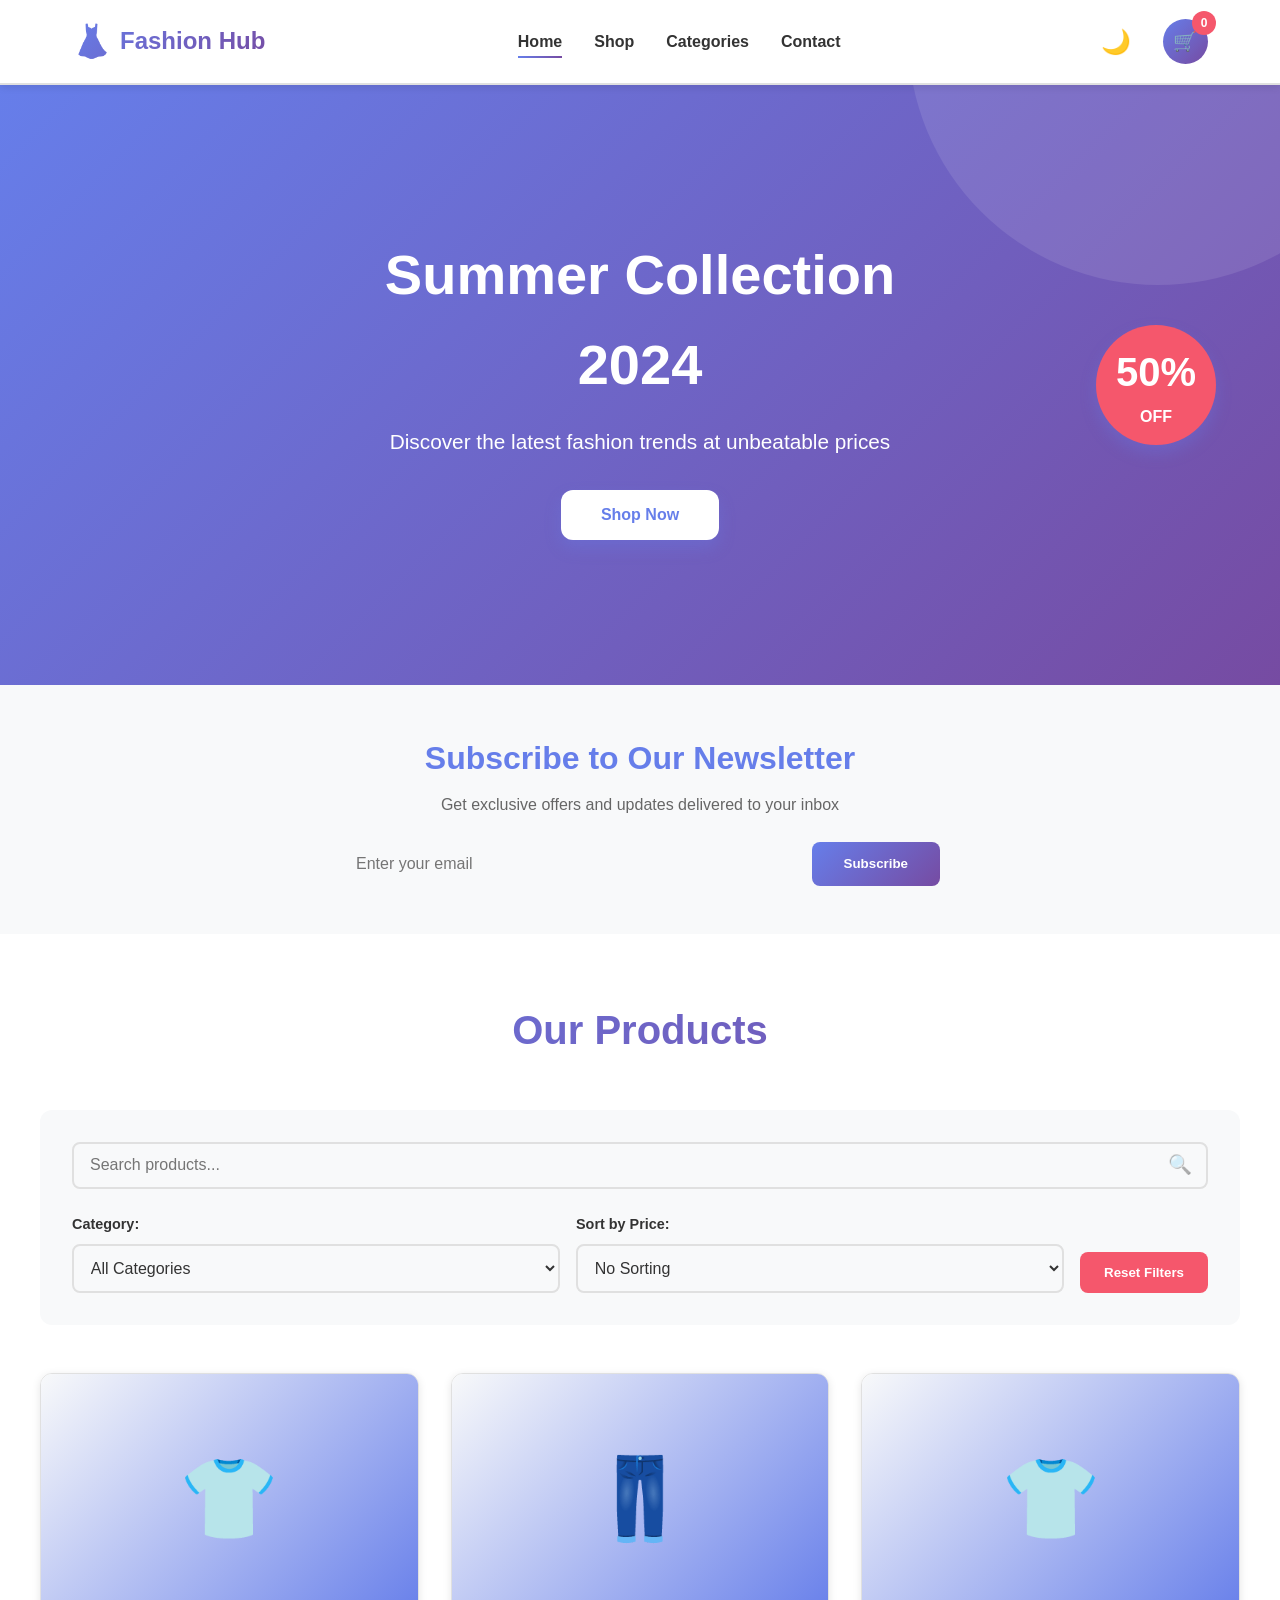
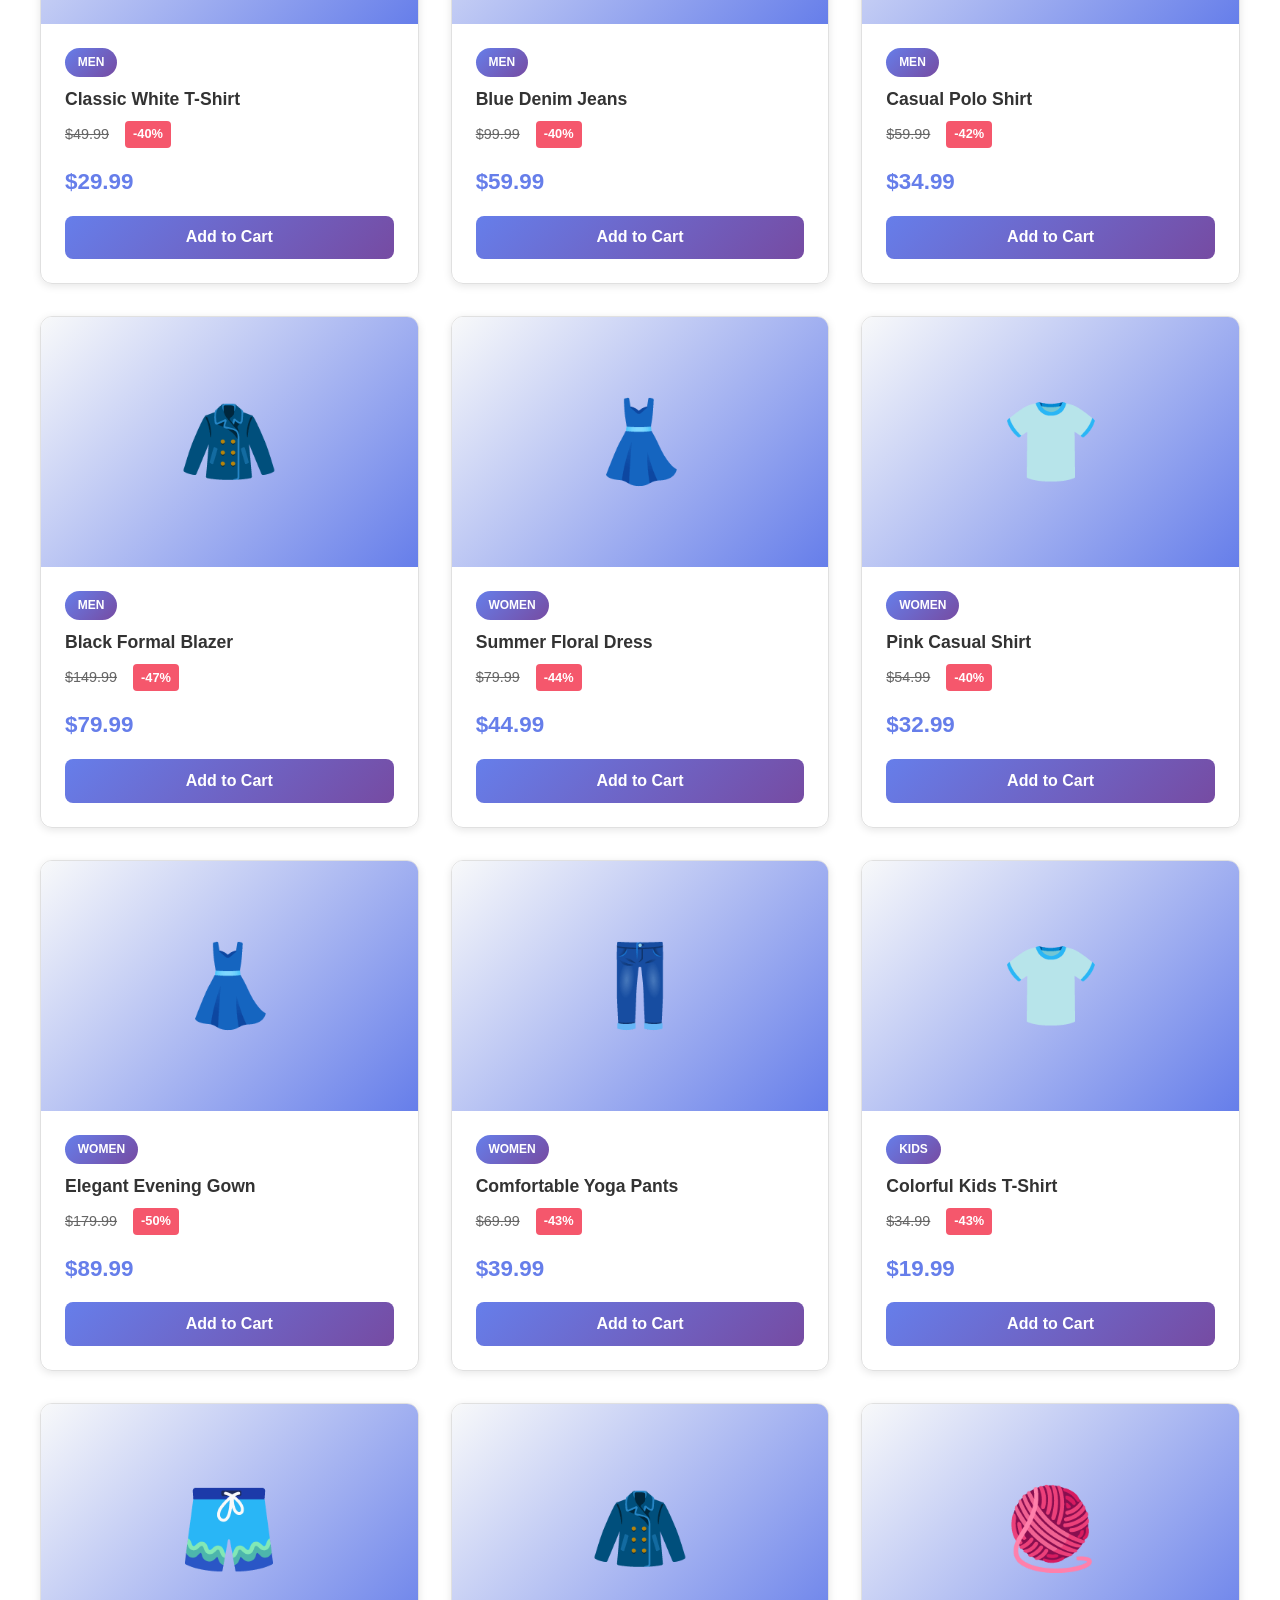
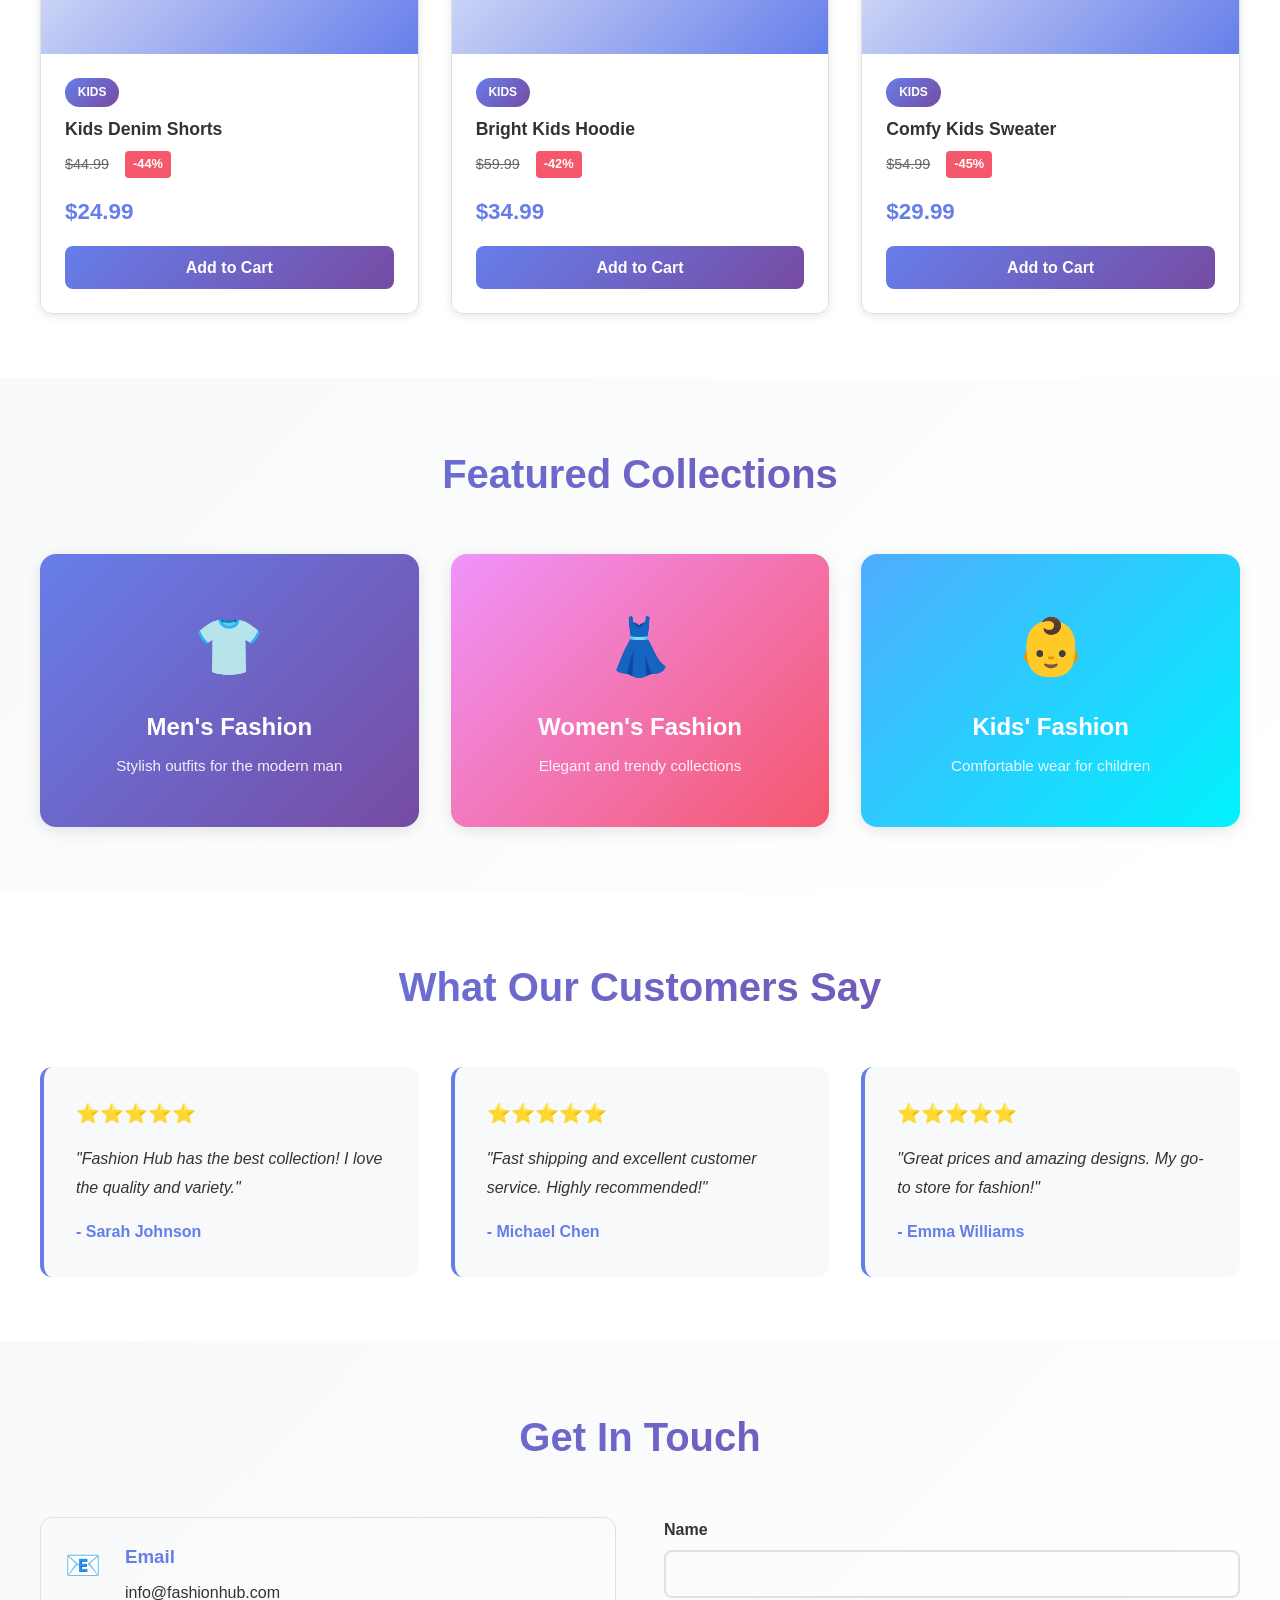
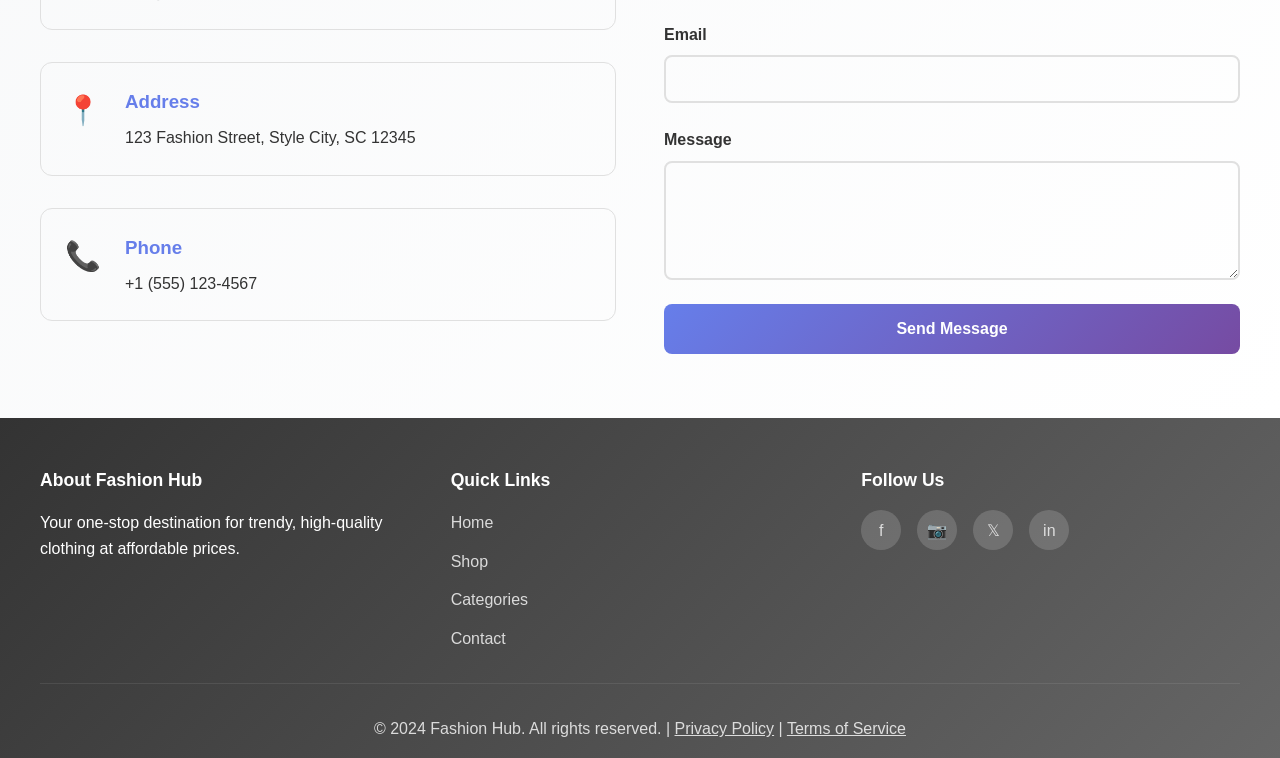
==== index.html @ d443f74f "Rename all-in-one.html to index.html" ====
<!DOCTYPE html>
<html lang="en">
<head>
    <meta charset="UTF-8">
    <meta name="viewport" content="width=device-width, initial-scale=1.0">
    <title>Fashion Hub - Online Clothing Store</title>
    <link rel="stylesheet" href="style.css">
</head>
<body>
    <!-- Loading Animation -->
    <div id="loadingAnimation" class="loading-animation">
        <div class="spinner"></div>
        <p>Loading...</p>
    </div>

    <!-- Navigation Bar -->
    <nav class="navbar">
        <div class="navbar-container">
            <div class="navbar-logo">
                <span class="logo-icon">👗</span>
                <span class="logo-text">Fashion Hub</span>
            </div>
            
            <div class="hamburger-menu" id="hamburgerMenu">
                <span></span>
                <span></span>
                <span></span>
            </div>

            <ul class="nav-menu" id="navMenu">
                <li><a href="#home" class="nav-link active">Home</a></li>
                <li><a href="#shop" class="nav-link">Shop</a></li>
                <li><a href="#categories" class="nav-link">Categories</a></li>
                <li><a href="#contact" class="nav-link">Contact</a></li>
            </ul>

            <div class="navbar-right">
                <button class="theme-toggle" id="themeToggle" title="Toggle Dark/Light Mode">
                    <span class="theme-icon">🌙</span>
                </button>
                <div class="cart-icon-container">
                    <button class="cart-btn" id="cartBtn">
                        <span class="cart-icon">🛒</span>
                        <span class="cart-count" id="cartCount">0</span>
                    </button>
                </div>
            </div>
        </div>
    </nav>

    <!-- Hero Section -->
    <section class="hero" id="home">
        <div class="hero-content">
            <h1 class="hero-title">Summer Collection 2024</h1>
            <p class="hero-subtitle">Discover the latest fashion trends at unbeatable prices</p>
            <button class="hero-btn" onclick="document.getElementById('shop').scrollIntoView({ behavior: 'smooth' })">
                Shop Now
            </button>
        </div>
        <div class="hero-discount">
            <div class="discount-badge">
                <span class="discount-percent">50%</span>
                <span class="discount-text">OFF</span>
            </div>
        </div>
    </section>

    <!-- Newsletter Section -->
    <section class="newsletter-section">
        <div class="newsletter-container">
            <h2>Subscribe to Our Newsletter</h2>
            <p>Get exclusive offers and updates delivered to your inbox</p>
            <div class="newsletter-form">
                <input type="email" id="newsletterEmail" placeholder="Enter your email" required>
                <button class="newsletter-btn" onclick="subscribeNewsletter()">Subscribe</button>
            </div>
        </div>
    </section>

    <!-- Shop Section -->
    <section class="shop" id="shop">
        <div class="shop-container">
            <h2 class="section-title">Our Products</h2>

            <!-- Search and Filter Section -->
            <div class="search-filter-container">
                <div class="search-box">
                    <input type="text" id="searchInput" placeholder="Search products..." class="search-input">
                    <span class="search-icon">🔍</span>
                </div>

                <div class="filter-controls">
                    <div class="filter-group">
                        <label for="categoryFilter">Category:</label>
                        <select id="categoryFilter" class="filter-select">
                            <option value="">All Categories</option>
                            <option value="Men">Men</option>
                            <option value="Women">Women</option>
                            <option value="Kids">Kids</option>
                        </select>
                    </div>

                    <div class="filter-group">
                        <label for="sortFilter">Sort by Price:</label>
                        <select id="sortFilter" class="filter-select">
                            <option value="">No Sorting</option>
                            <option value="low-to-high">Low to High</option>
                            <option value="high-to-low">High to Low</option>
                        </select>
                    </div>

                    <button class="reset-filters-btn" onclick="resetFilters()">Reset Filters</button>
                </div>
            </div>

            <!-- Products Grid -->
            <div class="products-grid" id="productsGrid">
                <!-- Products will be dynamically inserted here -->
            </div>

            <!-- No Products Found Message -->
            <div id="noProductsMessage" class="no-products-message" style="display: none;">
                <p>No products found. Try adjusting your filters.</p>
            </div>
        </div>
    </section>

    <!-- Featured Products Section -->
    <section class="featured-section" id="categories">
        <div class="featured-container">
            <h2 class="section-title">Featured Collections</h2>
            <div class="category-cards">
                <div class="category-card" style="background: linear-gradient(135deg, #667eea 0%, #764ba2 100%);">
                    <span class="category-icon">👕</span>
                    <h3>Men's Fashion</h3>
                    <p>Stylish outfits for the modern man</p>
                </div>
                <div class="category-card" style="background: linear-gradient(135deg, #f093fb 0%, #f5576c 100%);">
                    <span class="category-icon">👗</span>
                    <h3>Women's Fashion</h3>
                    <p>Elegant and trendy collections</p>
                </div>
                <div class="category-card" style="background: linear-gradient(135deg, #4facfe 0%, #00f2fe 100%);">
                    <span class="category-icon">👶</span>
                    <h3>Kids' Fashion</h3>
                    <p>Comfortable wear for children</p>
                </div>
            </div>
        </div>
    </section>

    <!-- Testimonials Section -->
    <section class="testimonials-section">
        <div class="testimonials-container">
            <h2 class="section-title">What Our Customers Say</h2>
            <div class="testimonials-grid">
                <div class="testimonial-card">
                    <div class="stars">⭐⭐⭐⭐⭐</div>
                    <p class="testimonial-text">"Fashion Hub has the best collection! I love the quality and variety."</p>
                    <p class="testimonial-author">- Sarah Johnson</p>
                </div>
                <div class="testimonial-card">
                    <div class="stars">⭐⭐⭐⭐⭐</div>
                    <p class="testimonial-text">"Fast shipping and excellent customer service. Highly recommended!"</p>
                    <p class="testimonial-author">- Michael Chen</p>
                </div>
                <div class="testimonial-card">
                    <div class="stars">⭐⭐⭐⭐⭐</div>
                    <p class="testimonial-text">"Great prices and amazing designs. My go-to store for fashion!"</p>
                    <p class="testimonial-author">- Emma Williams</p>
                </div>
            </div>
        </div>
    </section>

    <!-- Contact Section -->
    <section class="contact-section" id="contact">
        <div class="contact-container">
            <h2 class="section-title">Get In Touch</h2>
            <div class="contact-content">
                <div class="contact-info">
                    <div class="info-item">
                        <span class="info-icon">📧</span>
                        <div>
                            <h3>Email</h3>
                            <p>info@fashionhub.com</p>
                        </div>
                    </div>
                    <div class="info-item">
                        <span class="info-icon">📍</span>
                        <div>
                            <h3>Address</h3>
                            <p>123 Fashion Street, Style City, SC 12345</p>
                        </div>
                    </div>
                    <div class="info-item">
                        <span class="info-icon">📞</span>
                        <div>
                            <h3>Phone</h3>
                            <p>+1 (555) 123-4567</p>
                        </div>
                    </div>
                </div>

                <form class="contact-form" id="contactForm" onsubmit="submitContactForm(event)">
                    <div class="form-group">
                        <label for="name">Name</label>
                        <input type="text" id="name" name="name" required>
                        <span class="error-message" id="nameError"></span>
                    </div>

                    <div class="form-group">
                        <label for="email">Email</label>
                        <input type="email" id="email" name="email" required>
                        <span class="error-message" id="emailError"></span>
                    </div>

                    <div class="form-group">
                        <label for="message">Message</label>
                        <textarea id="message" name="message" rows="5" required></textarea>
                        <span class="error-message" id="messageError"></span>
                    </div>

                    <button type="submit" class="submit-btn">Send Message</button>
                </form>
            </div>
        </div>
    </section>

    <!-- Footer -->
    <footer class="footer">
        <div class="footer-container">
            <div class="footer-content">
                <div class="footer-section">
                    <h4>About Fashion Hub</h4>
                    <p>Your one-stop destination for trendy, high-quality clothing at affordable prices.</p>
                </div>
                <div class="footer-section">
                    <h4>Quick Links</h4>
                    <ul>
                        <li><a href="#home">Home</a></li>
                        <li><a href="#shop">Shop</a></li>
                        <li><a href="#categories">Categories</a></li>
                        <li><a href="#contact">Contact</a></li>
                    </ul>
                </div>
                <div class="footer-section">
                    <h4>Follow Us</h4>
                    <div class="social-links">
                        <a href="#" class="social-icon" title="Facebook">f</a>
                        <a href="#" class="social-icon" title="Instagram">📷</a>
                        <a href="#" class="social-icon" title="Twitter">𝕏</a>
                        <a href="#" class="social-icon" title="LinkedIn">in</a>
                    </div>
                </div>
            </div>
            <div class="footer-bottom">
                <p>&copy; 2024 Fashion Hub. All rights reserved. | <a href="#">Privacy Policy</a> | <a href="#">Terms of Service</a></p>
            </div>
        </div>
    </footer>

    <!-- Cart Modal -->
    <div class="cart-modal" id="cartModal">
        <div class="cart-modal-content">
            <div class="cart-modal-header">
                <h2>Shopping Cart</h2>
                <button class="close-cart" onclick="closeCart()">&times;</button>
            </div>
            <div class="cart-body">
                <section class="cart-items-section">
                    <div class="cart-items-header">
                        <h3>Your Order</h3>
                        <span id="cartItemCount">0 items</span>
                    </div>
                    <div class="cart-items-container" id="cartItemsContainer">
                        <!-- Cart items will be displayed here -->
                    </div>
                    <div class="cart-empty" id="cartEmpty">
                        <p>Your cart is empty</p>
                        <button class="continue-shopping-btn" onclick="closeCart()">Continue Shopping</button>
                    </div>
                </section>
                <aside class="order-summary">
                    <h3>Order Summary</h3>
                    <div class="summary-line">
                        <span>Items</span>
                        <span id="summaryItems">0</span>
                    </div>
                    <div class="summary-line">
                        <span>Shipping</span>
                        <span>FREE</span>
                    </div>
                    <div class="summary-line total-line">
                        <span>Total</span>
                        <span id="cartTotal">$0.00</span>
                    </div>
                    <div class="payment-section">
                        <h3>Payment Method</h3>
                        <div class="payment-options">
                            <label class="payment-option">
                                <input type="radio" name="paymentType" value="Cash on Delivery" checked>
                                Cash on Delivery
                            </label>
                            <label class="payment-option">
                                <input type="radio" name="paymentType" value="PayPal">
                                PayPal
                            </label>
                            <label class="payment-option">
                                <input type="radio" name="paymentType" value="eSewa">
                                eSewa
                            </label>
                            <label class="payment-option">
                                <input type="radio" name="paymentType" value="Bank Transfer">
                                Bank Transfer
                            </label>
                        </div>
                    </div>
                    <button class="checkout-btn" onclick="checkout()">Proceed to Checkout</button>
                </aside>
            </div>
        </div>
    </div>

    <script>
        /* ============================================
           FASHION HUB - COMPLETE JAVASCRIPT
           E-commerce Functionality & Interactions
           ============================================ */

        // ==================== 
        // Product Data
        // ==================== 

        const products = [
            {
                id: 1,
                name: "Classic White T-Shirt",
                price: 29.99,
                originalPrice: 49.99,
                category: "Men",
                emoji: "👕",
                discount: 40
            },
            {
                id: 2,
                name: "Blue Denim Jeans",
                price: 59.99,
                originalPrice: 99.99,
                category: "Men",
                emoji: "👖",
                discount: 40
            },
            {
                id: 3,
                name: "Casual Polo Shirt",
                price: 34.99,
                originalPrice: 59.99,
                category: "Men",
                emoji: "👕",
                discount: 42
            },
            {
                id: 4,
                name: "Black Formal Blazer",
                price: 79.99,
                originalPrice: 149.99,
                category: "Men",
                emoji: "🧥",
                discount: 47
            },
            {
                id: 5,
                name: "Summer Floral Dress",
                price: 44.99,
                originalPrice: 79.99,
                category: "Women",
                emoji: "👗",
                discount: 44
            },
            {
                id: 6,
                name: "Pink Casual Shirt",
                price: 32.99,
                originalPrice: 54.99,
                category: "Women",
                emoji: "👕",
                discount: 40
            },
            {
                id: 7,
                name: "Elegant Evening Gown",
                price: 89.99,
                originalPrice: 179.99,
                category: "Women",
                emoji: "👗",
                discount: 50
            },
            {
                id: 8,
                name: "Comfortable Yoga Pants",
                price: 39.99,
                originalPrice: 69.99,
                category: "Women",
                emoji: "👖",
                discount: 43
            },
            {
                id: 9,
                name: "Colorful Kids T-Shirt",
                price: 19.99,
                originalPrice: 34.99,
                category: "Kids",
                emoji: "👕",
                discount: 43
            },
            {
                id: 10,
                name: "Kids Denim Shorts",
                price: 24.99,
                originalPrice: 44.99,
                category: "Kids",
                emoji: "🩳",
                discount: 44
            },
            {
                id: 11,
                name: "Bright Kids Hoodie",
                price: 34.99,
                originalPrice: 59.99,
                category: "Kids",
                emoji: "🧥",
                discount: 42
            },
            {
                id: 12,
                name: "Comfy Kids Sweater",
                price: 29.99,
                originalPrice: 54.99,
                category: "Kids",
                emoji: "🧶",
                discount: 45
            }
        ];

        // ==================== 
        // Global Variables
        // ==================== 

        let cart = [];
        let filteredProducts = [...products];
        let isDarkMode = localStorage.getItem('darkMode') === 'true';

        // ==================== 
        // Initialize Application
        // ==================== 

        document.addEventListener('DOMContentLoaded', function() {
            initializeApp();
            hideLoadingAnimation();
        });

        function initializeApp() {
            // Load cart from localStorage
            loadCart();
            
            // Initialize dark mode
            applyDarkMode();
            
            // Display products
            displayProducts(products);
            
            // Setup event listeners
            setupEventListeners();
            
            // Update cart count
            updateCartCount();
        }

        // ==================== 
        // Dark/Light Mode Toggle
        // ==================== 

        function applyDarkMode() {
            const themeToggle = document.getElementById('themeToggle');
            
            if (isDarkMode) {
                document.body.classList.add('dark-mode');
                themeToggle.innerHTML = '<span class="theme-icon">☀️</span>';
            } else {
                document.body.classList.remove('dark-mode');
                themeToggle.innerHTML = '<span class="theme-icon">🌙</span>';
            }
        }

        document.getElementById('themeToggle').addEventListener('click', function() {
            isDarkMode = !isDarkMode;
            localStorage.setItem('darkMode', isDarkMode);
            applyDarkMode();
        });

        // ==================== 
        // Loading Animation
        // ==================== 

        function hideLoadingAnimation() {
            const loadingAnimation = document.getElementById('loadingAnimation');
            setTimeout(() => {
                loadingAnimation.style.display = 'none';
            }, 1500);
        }

        // ==================== 
        // Setup Event Listeners
        // ==================== 

        function setupEventListeners() {
            // Search
            document.getElementById('searchInput').addEventListener('input', handleSearch);
            
            // Category Filter
            document.getElementById('categoryFilter').addEventListener('change', handleFilter);
            
            // Sort Filter
            document.getElementById('sortFilter').addEventListener('change', handleSort);
            
            // Cart Button
            document.getElementById('cartBtn').addEventListener('click', openCart);
            
            // Hamburger Menu
            const hamburgerMenu = document.getElementById('hamburgerMenu');
            const navMenu = document.getElementById('navMenu');
            
            hamburgerMenu.addEventListener('click', () => {
                navMenu.classList.toggle('active');
                hamburgerMenu.style.transform = navMenu.classList.contains('active') 
                    ? 'rotate(90deg)' 
                    : 'rotate(0)';
            });
            
            // Close menu when link is clicked
            document.querySelectorAll('.nav-link').forEach(link => {
                link.addEventListener('click', () => {
                    navMenu.classList.remove('active');
                    hamburgerMenu.style.transform = 'rotate(0)';
                    updateActiveLink(link);
                });
            });
            
            // Close cart when clicking outside
            document.getElementById('cartModal').addEventListener('click', function(e) {
                if (e.target === this) {
                    closeCart();
                }
            });
        }

        // ==================== 
        // Navigation Active Link
        // ==================== 

        function updateActiveLink(clickedLink) {
            document.querySelectorAll('.nav-link').forEach(link => {
                link.classList.remove('active');
            });
            clickedLink.classList.add('active');
        }

        // ==================== 
        // Display Products
        // ==================== 

        function displayProducts(productsToDisplay) {
            const productsGrid = document.getElementById('productsGrid');
            const noProductsMessage = document.getElementById('noProductsMessage');
            
            if (productsToDisplay.length === 0) {
                productsGrid.innerHTML = '';
                noProductsMessage.style.display = 'block';
                return;
            }
            
            noProductsMessage.style.display = 'none';
            
            productsGrid.innerHTML = productsToDisplay.map(product => `
                <div class="product-card" data-product-id="${product.id}">
                    <div class="product-image">${product.emoji}</div>
                    <div class="product-info">
                        <span class="product-category">${product.category}</span>
                        <h3 class="product-name">${product.name}</h3>
                        <div style="display: flex; align-items: center; gap: 0.5rem; margin-bottom: 1rem;">
                            <span class="product-original-price">$${product.originalPrice.toFixed(2)}</span>
                            <span class="product-discount">-${product.discount}%</span>
                        </div>
                        <p class="product-price">$${product.price.toFixed(2)}</p>
                        <button class="add-to-cart-btn" onclick="addToCart(${product.id})">
                            Add to Cart
                        </button>
                    </div>
                </div>
            `).join('');
        }

        // ==================== 
        // Search Functionality
        // ==================== 

        function handleSearch() {
            const searchTerm = document.getElementById('searchInput').value.toLowerCase();
            const categoryFilter = document.getElementById('categoryFilter').value;
            
            filteredProducts = products.filter(product => {
                const matchesSearch = product.name.toLowerCase().includes(searchTerm);
                const matchesCategory = categoryFilter === '' || product.category === categoryFilter;
                return matchesSearch && matchesCategory;
            });
            
            applySort();
            displayProducts(filteredProducts);
        }

        // ==================== 
        // Filter by Category
        // ==================== 

        function handleFilter() {
            handleSearch();
        }

        // ==================== 
        // Sort Products
        // ==================== 

        function handleSort() {
            applySort();
            displayProducts(filteredProducts);
        }

        function applySort() {
            const sortOption = document.getElementById('sortFilter').value;
            
            if (sortOption === 'low-to-high') {
                filteredProducts.sort((a, b) => a.price - b.price);
            } else if (sortOption === 'high-to-low') {
                filteredProducts.sort((a, b) => b.price - a.price);
            }
        }

        // ==================== 
        // Reset Filters
        // ==================== 

        function resetFilters() {
            document.getElementById('searchInput').value = '';
            document.getElementById('categoryFilter').value = '';
            document.getElementById('sortFilter').value = '';
            
            filteredProducts = [...products];
            displayProducts(products);
        }

        // ==================== 
        // Shopping Cart Functions
        // ==================== 

        function addToCart(productId) {
            const product = products.find(p => p.id === productId);
            const existingItem = cart.find(item => item.id === productId);
            
            if (existingItem) {
                existingItem.quantity += 1;
            } else {
                cart.push({
                    ...product,
                    quantity: 1
                });
            }
            
            saveCart();
            updateCartCount();
            showSuccessMessage('Added to cart!');
        }

        function removeFromCart(productId) {
            cart = cart.filter(item => item.id !== productId);
            saveCart();
            updateCartCount();
            displayCart();
        }

        function updateQuantity(productId, quantity) {
            const item = cart.find(item => item.id === productId);
            if (item) {
                item.quantity = parseInt(quantity);
                if (item.quantity <= 0) {
                    removeFromCart(productId);
                } else {
                    saveCart();
                    updateCartCount();
                    displayCart();
                }
            }
        }

        function updateCartCount() {
            const totalItems = cart.reduce((sum, item) => sum + item.quantity, 0);
            document.getElementById('cartCount').textContent = totalItems;
        }

        function saveCart() {
            localStorage.setItem('cart', JSON.stringify(cart));
        }

        function loadCart() {
            const savedCart = localStorage.getItem('cart');
            if (savedCart) {
                cart = JSON.parse(savedCart);
            }
        }

        // ==================== 
        // Cart Modal Functions
        // ==================== 

        function openCart() {
            document.getElementById('cartModal').classList.add('active');
            displayCart();
        }

        function closeCart() {
            document.getElementById('cartModal').classList.remove('active');
        }

        function displayCart() {
            const cartItemsContainer = document.getElementById('cartItemsContainer');
            const cartEmpty = document.getElementById('cartEmpty');
            const cartItemCount = document.getElementById('cartItemCount');
            const summaryItems = document.getElementById('summaryItems');
            
            const itemCount = cart.reduce((sum, item) => sum + item.quantity, 0);
            cartItemCount.textContent = `${itemCount} item${itemCount === 1 ? '' : 's'}`;
            summaryItems.textContent = itemCount;
            
            if (cart.length === 0) {
                cartItemsContainer.innerHTML = '';
                cartEmpty.style.display = 'flex';
                return;
            }
            
            cartEmpty.style.display = 'none';
            
            cartItemsContainer.innerHTML = cart.map(item => `
                <div class="cart-item">
                    <div class="cart-item-image">${item.emoji}</div>
                    <div class="cart-item-details">
                        <div class="cart-item-name">${item.name}</div>
                        <div class="cart-item-price">$${item.price.toFixed(2)}</div>
                        <div class="cart-item-quantity">
                            <button class="quantity-btn" onclick="updateQuantity(${item.id}, ${item.quantity - 1})">-</button>
                            <span>${item.quantity}</span>
                            <button class="quantity-btn" onclick="updateQuantity(${item.id}, ${item.quantity + 1})">+</button>
                        </div>
                        <button class="cart-item-remove" onclick="removeFromCart(${item.id})">Remove</button>
                    </div>
                </div>
            `).join('');
            
            updateCartTotal();
        }

        function updateCartTotal() {
            const total = cart.reduce((sum, item) => sum + (item.price * item.quantity), 0);
            document.getElementById('cartTotal').textContent = '$' + total.toFixed(2);
        }

        function checkout() {
            if (cart.length === 0) {
                alert('Your cart is empty!');
                return;
            }
            
            const paymentType = document.querySelector('input[name="paymentType"]:checked')?.value || 'Cash on Delivery';
            const total = cart.reduce((sum, item) => sum + (item.price * item.quantity), 0);
            alert(`Thank you for your purchase!\nTotal: $${total.toFixed(2)}\nPayment method: ${paymentType}\n\nThis is a demo store. No actual payment will be processed.`);
            
            // Clear cart after checkout
            cart = [];
            saveCart();
            updateCartCount();
            closeCart();
            displayCart();
        }

        // ==================== 
        // Contact Form Validation
        // ==================== 

        function submitContactForm(event) {
            event.preventDefault();
            
            const name = document.getElementById('name');
            const email = document.getElementById('email');
            const message = document.getElementById('message');
            
            let isValid = true;
            
            // Clear previous errors
            clearFormErrors();
            
            // Name validation
            if (name.value.trim() === '') {
                showFormError('name', 'Name is required');
                isValid = false;
            } else if (name.value.trim().length < 3) {
                showFormError('name', 'Name must be at least 3 characters');
                isValid = false;
            }
            
            // Email validation
            const emailRegex = /^[^\s@]+@[^\s@]+\.[^\s@]+$/;
            if (email.value.trim() === '') {
                showFormError('email', 'Email is required');
                isValid = false;
            } else if (!emailRegex.test(email.value)) {
                showFormError('email', 'Please enter a valid email');
                isValid = false;
            }
            
            // Message validation
            if (message.value.trim() === '') {
                showFormError('message', 'Message is required');
                isValid = false;
            } else if (message.value.trim().length < 10) {
                showFormError('message', 'Message must be at least 10 characters');
                isValid = false;
            }
            
            // If valid, show success message
            if (isValid) {
                showSuccessMessage('Message sent successfully!');
                document.getElementById('contactForm').reset();
            }
        }

        function showFormError(fieldId, errorMessage) {
            const formGroup = document.getElementById(fieldId).parentElement;
            formGroup.classList.add('error');
            document.getElementById(fieldId + 'Error').textContent = errorMessage;
        }

        function clearFormErrors() {
            document.querySelectorAll('.form-group').forEach(group => {
                group.classList.remove('error');
                const errorSpan = group.querySelector('.error-message');
                if (errorSpan) errorSpan.textContent = '';
            });
        }

        // Remove error on input
        document.querySelectorAll('.form-group input, .form-group textarea').forEach(field => {
            field.addEventListener('input', function() {
                this.parentElement.classList.remove('error');
                this.parentElement.querySelector('.error-message').textContent = '';
            });
        });

        // ==================== 
        // Newsletter Subscription
        // ==================== 

        function subscribeNewsletter() {
            const email = document.getElementById('newsletterEmail').value;
            
            if (email === '') {
                alert('Please enter your email');
                return;
            }
            
            const emailRegex = /^[^\s@]+@[^\s@]+\.[^\s@]+$/;
            if (!emailRegex.test(email)) {
                alert('Please enter a valid email');
                return;
            }
            
            document.getElementById('newsletterEmail').value = '';
            showSuccessMessage('Thank you for subscribing!');
        }

        // ==================== 
        // Success Message
        // ==================== 

        function showSuccessMessage(message) {
            const successMessage = document.createElement('div');
            successMessage.className = 'success-message';
            successMessage.textContent = message;
            document.body.appendChild(successMessage);
            
            setTimeout(() => {
                successMessage.remove();
            }, 3000);
        }

        // ==================== 
        // Smooth Scrolling for Navigation
        // ==================== 

        document.querySelectorAll('a[href^="#"]').forEach(anchor => {
            anchor.addEventListener('click', function(e) {
                const href = this.getAttribute('href');
                if (href !== '#' && document.querySelector(href)) {
                    e.preventDefault();
                }
            });
        });

        // ==================== 
        // Intersection Observer for Fade-in Animations
        // ==================== 

        const observerOptions = {
            threshold: 0.1,
            rootMargin: '0px 0px -50px 0px'
        };

        const observer = new IntersectionObserver(function(entries) {
            entries.forEach(entry => {
                if (entry.isIntersecting) {
                    entry.target.style.opacity = '1';
                    entry.target.style.transform = 'translateY(0)';
                }
            });
        }, observerOptions);

        // Observe all product cards
        document.addEventListener('DOMContentLoaded', function() {
            setTimeout(() => {
                document.querySelectorAll('.product-card').forEach(card => {
                    observer.observe(card);
                });
            }, 100);
        });

        // ==================== 
        // Keyboard Navigation
        // ==================== 

        document.addEventListener('keydown', function(e) {
            // Close cart with Escape key
            if (e.key === 'Escape') {
                closeCart();
            }
        });

        // ==================== 
        // Mobile Optimization
        // ==================== 

        // Prevent body scroll when cart is open
        const cartModal = document.getElementById('cartModal');
        const observer2 = new MutationObserver(function() {
            if (cartModal.classList.contains('active')) {
                document.body.style.overflow = 'hidden';
            } else {
                document.body.style.overflow = 'auto';
            }
        });

        observer2.observe(cartModal, { attributes: true });

        // ==================== 
        // Console Welcome Message
        // ==================== 

        console.log('%c🛍️ Welcome to Fashion Hub!', 'font-size: 20px; color: #667eea; font-weight: bold;');
        console.log('%cEnjoy shopping at the best prices!', 'font-size: 14px; color: #764ba2;');
    </script>
</body>
</html>
---- style.css ----
/* ============================================
   FASHION HUB - COMPLETE STYLESHEET
   Modern, Responsive Online Clothing Store
   ============================================ */

/* ==================== 
   Root Variables & Base Styles
   ==================== */

:root {
    /* Color Scheme - Light Mode */
    --primary-color: #667eea;
    --secondary-color: #764ba2;
    --accent-color: #f5576c;
    --text-color: #333333;
    --light-text: #666666;
    --bg-color: #ffffff0a;
    --light-bg: #f8f9fa;
    --border-color: #e0e0e0;
    --shadow: 0 2px 8px rgba(0, 0, 0, 0.1);
    --shadow-hover: 0 8px 16px rgba(102, 126, 234, 0.3);
    
    /* Spacing */
    --spacing-xs: 0.5rem;
    --spacing-sm: 1rem;
    --spacing-md: 1.5rem;
    --spacing-lg: 2rem;
    --spacing-xl: 3rem;
    
    /* Border Radius */
    --radius-sm: 4px;
    --radius-md: 8px;
    --radius-lg: 12px;
    --radius-xl: 16px;
    
    /* Transitions */
    --transition: all 0.3s ease;
}

/* Dark Mode Variables */
body.dark-mode {
    --text-color: #f0f0f0;
    --light-text: #b0b0b0;
    --bg-color: #1a1a1a;
    --light-bg: #2d2d2d;
    --border-color: #404040;
    --shadow: 0 2px 8px rgba(0, 0, 0, 0.3);
    --shadow-hover: 0 8px 16px rgba(102, 126, 234, 0.5);
}

* {
    margin: 0;
    padding: 0;
    box-sizing: border-box;
}

html {
    scroll-behavior: smooth;
}

body {
    font-family: 'Segoe UI', Tahoma, Geneva, Verdana, sans-serif;
    background-color: var(--bg-color);
    color: var(--text-color);
    line-height: 1.6;
    transition: background-color 0.3s ease, color 0.3s ease;
}

a {
    text-decoration: none;
    color: inherit;
    transition: var(--transition);
}

button {
    cursor: pointer;
    border: none;
    font-family: inherit;
    transition: var(--transition);
}

/* ==================== 
   Loading Animation
   ==================== */

.loading-animation {
    position: fixed;
    top: 0;
    left: 0;
    width: 100%;
    height: 100%;
    background: var(--bg-color);
    display: flex;
    flex-direction: column;
    justify-content: center;
    align-items: center;
    z-index: 9999;
    animation: fadeOut 0.5s ease-out 1.5s forwards;
}

.spinner {
    width: 50px;
    height: 50px;
    border: 4px solid var(--light-bg);
    border-top-color: var(--primary-color);
    border-radius: 50%;
    animation: spin 1s linear infinite;
}

.loading-animation p {
    margin-top: 1rem;
    color: var(--light-text);
    font-weight: 600;
}

@keyframes spin {
    to { transform: rotate(360deg); }
}

@keyframes fadeOut {
    to {
        opacity: 0;
        visibility: hidden;
    }
}

/* ==================== 
   Navigation Bar
   ==================== */

.navbar {
    background: var(--bg-color);
    box-shadow: var(--shadow);
    position: sticky;
    top: 0;
    z-index: 100;
    border-bottom: 2px solid var(--border-color);
    transition: var(--transition);
}

.navbar-container {
    max-width: 1200px;
    margin: 0 auto;
    padding: 1rem 2rem;
    display: flex;
    justify-content: space-between;
    align-items: center;
}

.navbar-logo {
    display: flex;
    align-items: center;
    gap: 0.5rem;
    font-size: 1.5rem;
    font-weight: 700;
    background: linear-gradient(135deg, var(--primary-color), var(--secondary-color));
    -webkit-background-clip: text;
    -webkit-text-fill-color: transparent;
    background-clip: text;
}

.logo-icon {
    font-size: 2rem;
}

.nav-menu {
    display: flex;
    list-style: none;
    gap: 2rem;
}

.nav-link {
    font-weight: 600;
    color: var(--text-color);
    position: relative;
    padding-bottom: 0.5rem;
}

.nav-link::after {
    content: '';
    position: absolute;
    bottom: 0;
    left: 0;
    width: 0;
    height: 2px;
    background: linear-gradient(90deg, var(--primary-color), var(--secondary-color));
    transition: width 0.3s ease;
}

.nav-link:hover::after,
.nav-link.active::after {
    width: 100%;
}

.navbar-right {
    display: flex;
    align-items: center;
    gap: 1.5rem;
}

.theme-toggle {
    background: none;
    font-size: 1.5rem;
    cursor: pointer;
    padding: 0.5rem;
    border-radius: 50%;
    transition: var(--transition);
}

.theme-toggle:hover {
    background: var(--light-bg);
    transform: scale(1.1);
}

.cart-icon-container {
    position: relative;
}

.cart-btn {
    background: linear-gradient(135deg, var(--primary-color), var(--secondary-color));
    color: white;
    border-radius: 50%;
    width: 45px;
    height: 45px;
    display: flex;
    align-items: center;
    justify-content: center;
    font-size: 1.2rem;
    position: relative;
    transition: var(--transition);
}

.cart-btn:hover {
    transform: scale(1.1);
    box-shadow: var(--shadow-hover);
}

.cart-count {
    position: absolute;
    top: -8px;
    right: -8px;
    background: var(--accent-color);
    color: white;
    width: 24px;
    height: 24px;
    border-radius: 50%;
    display: flex;
    align-items: center;
    justify-content: center;
    font-size: 0.75rem;
    font-weight: 700;
}

.hamburger-menu {
    display: none;
    flex-direction: column;
    cursor: pointer;
    gap: 0.4rem;
}

.hamburger-menu span {
    width: 25px;
    height: 3px;
    background: var(--text-color);
    border-radius: 2px;
    transition: var(--transition);
}

/* ==================== 
   Hero Section
   ==================== */

.hero {
    background: linear-gradient(135deg, var(--primary-color), var(--secondary-color));
    color: white;
    padding: 8rem 2rem;
    text-align: center;
    position: relative;
    overflow: hidden;
    min-height: 600px;
    display: flex;
    align-items: center;
    justify-content: center;
}

.hero::before {
    content: '';
    position: absolute;
    top: -50%;
    right: -10%;
    width: 500px;
    height: 500px;
    background: rgba(255, 255, 255, 0.1);
    border-radius: 50%;
    animation: float 6s ease-in-out infinite;
}

.hero-content {
    position: relative;
    z-index: 2;
    max-width: 600px;
    margin: 0 auto;
}

.hero-title {
    font-size: 3.5rem;
    font-weight: 700;
    margin-bottom: 1rem;
    animation: slideDown 0.8s ease-out;
}

.hero-subtitle {
    font-size: 1.3rem;
    margin-bottom: 2rem;
    opacity: 0.95;
    animation: slideUp 0.8s ease-out 0.2s both;
}

.hero-btn {
    background: white;
    color: var(--primary-color);
    padding: 1rem 2.5rem;
    font-size: 1rem;
    font-weight: 700;
    border-radius: var(--radius-lg);
    box-shadow: var(--shadow-hover);
    transition: var(--transition);
    animation: slideUp 0.8s ease-out 0.4s both;
}

.hero-btn:hover {
    transform: translateY(-3px);
    box-shadow: 0 12px 20px rgba(0, 0, 0, 0.2);
}

.hero-discount {
    position: absolute;
    right: 5%;
    top: 50%;
    transform: translateY(-50%);
}

.discount-badge {
    background: var(--accent-color);
    width: 120px;
    height: 120px;
    border-radius: 50%;
    display: flex;
    flex-direction: column;
    justify-content: center;
    align-items: center;
    color: white;
    font-weight: 700;
    box-shadow: var(--shadow-hover);
    animation: pulse 2s ease-in-out infinite;
}

.discount-percent {
    font-size: 2.5rem;
}

.discount-text {
    font-size: 1rem;
}

@keyframes float {
    0%, 100% { transform: translateY(0px); }
    50% { transform: translateY(-20px); }
}

@keyframes slideDown {
    from {
        opacity: 0;
        transform: translateY(-30px);
    }
    to {
        opacity: 1;
        transform: translateY(0);
    }
}

@keyframes slideUp {
    from {
        opacity: 0;
        transform: translateY(30px);
    }
    to {
        opacity: 1;
        transform: translateY(0);
    }
}

@keyframes pulse {
    0%, 100% { transform: scale(1); }
    50% { transform: scale(1.05); }
}

/* ==================== 
   Newsletter Section
   ==================== */

.newsletter-section {
    background: linear-gradient(135deg, var(--light-bg), var(--light-bg));
    padding: 3rem 2rem;
    text-align: center;
}

.newsletter-container {
    max-width: 600px;
    margin: 0 auto;
}

.newsletter-container h2 {
    font-size: 2rem;
    margin-bottom: 0.5rem;
    color: var(--primary-color);
}

.newsletter-container p {
    color: var(--light-text);
    margin-bottom: 1.5rem;
}

.newsletter-form {
    display: flex;
    gap: 0.5rem;
}

#newsletterEmail {
    flex: 1;
    padding: 0.8rem 1rem;
    border: none;
    border-radius: var(--radius-md);
    font-size: 1rem;
    background: var(--bg-color);
    color: var(--text-color);
    transition: var(--transition);
}

#newsletterEmail:focus {
    outline: 2px solid var(--primary-color);
}

.newsletter-btn {
    background: linear-gradient(135deg, var(--primary-color), var(--secondary-color));
    color: white;
    padding: 0.8rem 2rem;
    border-radius: var(--radius-md);
    font-weight: 700;
    transition: var(--transition);
}

.newsletter-btn:hover {
    transform: translateY(-2px);
    box-shadow: var(--shadow-hover);
}

/* ==================== 
   Shop Section
   ==================== */

.shop {
    padding: 4rem 2rem;
    background: var(--bg-color);
}

.shop-container {
    max-width: 1200px;
    margin: 0 auto;
}

.section-title {
    font-size: 2.5rem;
    text-align: center;
    margin-bottom: 3rem;
    background: linear-gradient(135deg, var(--primary-color), var(--secondary-color));
    -webkit-background-clip: text;
    -webkit-text-fill-color: transparent;
    background-clip: text;
}

.search-filter-container {
    background: var(--light-bg);
    padding: 2rem;
    border-radius: var(--radius-lg);
    margin-bottom: 3rem;
    display: flex;
    flex-direction: column;
    gap: 1.5rem;
}

.search-box {
    position: relative;
    display: flex;
    align-items: center;
}

.search-input {
    width: 100%;
    padding: 0.8rem 2.5rem 0.8rem 1rem;
    border: 2px solid var(--border-color);
    border-radius: var(--radius-md);
    font-size: 1rem;
    background: var(--bg-color);
    color: var(--text-color);
    transition: var(--transition);
}

.search-input:focus {
    outline: none;
    border-color: var(--primary-color);
    box-shadow: 0 0 0 3px rgba(102, 126, 234, 0.1);
}

.search-icon {
    position: absolute;
    right: 1rem;
    font-size: 1.2rem;
    opacity: 0.5;
}

.filter-controls {
    display: flex;
    gap: 1rem;
    flex-wrap: wrap;
}

.filter-group {
    flex: 1;
    min-width: 200px;
    display: flex;
    flex-direction: column;
    gap: 0.5rem;
}

.filter-group label {
    font-weight: 600;
    color: var(--text-color);
    font-size: 0.9rem;
}

.filter-select {
    padding: 0.8rem;
    border: 2px solid var(--border-color);
    border-radius: var(--radius-md);
    background: var(--bg-color);
    color: var(--text-color);
    font-size: 1rem;
    cursor: pointer;
    transition: var(--transition);
}

.filter-select:focus {
    outline: none;
    border-color: var(--primary-color);
}

.filter-select:hover {
    border-color: var(--primary-color);
}

.reset-filters-btn {
    background: var(--accent-color);
    color: white;
    padding: 0.8rem 1.5rem;
    border-radius: var(--radius-md);
    font-weight: 600;
    align-self: flex-end;
    transition: var(--transition);
}

.reset-filters-btn:hover {
    transform: scale(1.05);
    box-shadow: var(--shadow-hover);
}

/* ==================== 
   Products Grid
   ==================== */

.products-grid {
    display: grid;
    grid-template-columns: repeat(auto-fill, minmax(280px, 1fr));
    gap: 2rem;
    animation: fadeIn 0.6s ease-out;
}

.product-card {
    background: var(--bg-color);
    border-radius: var(--radius-lg);
    overflow: hidden;
    box-shadow: var(--shadow);
    transition: var(--transition);
    border: 1px solid var(--border-color);
}

.product-card:hover {
    transform: translateY(-8px);
    box-shadow: var(--shadow-hover);
}

.product-image {
    width: 100%;
    height: 250px;
    background: linear-gradient(135deg, var(--light-bg), var(--primary-color));
    display: flex;
    align-items: center;
    justify-content: center;
    font-size: 5rem;
    overflow: hidden;
    position: relative;
}

.product-image::after {
    content: '';
    position: absolute;
    inset: 0;
    background: rgba(0, 0, 0, 0);
    transition: background 0.3s ease;
}

.product-card:hover .product-image::after {
    background: rgba(0, 0, 0, 0.1);
}

.product-info {
    padding: 1.5rem;
}

.product-category {
    display: inline-block;
    background: linear-gradient(135deg, var(--primary-color), var(--secondary-color));
    color: white;
    padding: 0.3rem 0.8rem;
    border-radius: 20px;
    font-size: 0.75rem;
    font-weight: 700;
    margin-bottom: 0.5rem;
    text-transform: uppercase;
}

.product-name {
    font-size: 1.1rem;
    font-weight: 700;
    margin-bottom: 0.5rem;
    color: var(--text-color);
}

.product-price {
    font-size: 1.4rem;
    color: var(--primary-color);
    font-weight: 700;
    margin-bottom: 1rem;
}

.product-original-price {
    text-decoration: line-through;
    color: var(--light-text);
    font-size: 0.9rem;
    margin-right: 0.5rem;
}

.product-discount {
    background: var(--accent-color);
    color: white;
    padding: 0.2rem 0.5rem;
    border-radius: 4px;
    font-size: 0.8rem;
    font-weight: 700;
}

.add-to-cart-btn {
    width: 100%;
    background: linear-gradient(135deg, var(--primary-color), var(--secondary-color));
    color: white;
    padding: 0.8rem;
    border-radius: var(--radius-md);
    font-weight: 600;
    font-size: 1rem;
    transition: var(--transition);
}

.add-to-cart-btn:hover {
    transform: scale(1.05);
    box-shadow: var(--shadow-hover);
}

.add-to-cart-btn:active {
    transform: scale(0.98);
}

.no-products-message {
    text-align: center;
    padding: 3rem;
    font-size: 1.2rem;
    color: var(--light-text);
}

@keyframes fadeIn {
    from {
        opacity: 0;
    }
    to {
        opacity: 1;
    }
}

/* ==================== 
   Featured Section
   ==================== */

.featured-section {
    background: linear-gradient(135deg, var(--light-bg), var(--bg-color));
    padding: 4rem 2rem;
}

.featured-container {
    max-width: 1200px;
    margin: 0 auto;
}

.category-cards {
    display: grid;
    grid-template-columns: repeat(auto-fit, minmax(300px, 1fr));
    gap: 2rem;
}

.category-card {
    padding: 3rem 2rem;
    border-radius: var(--radius-xl);
    color: white;
    text-align: center;
    cursor: pointer;
    transition: var(--transition);
    box-shadow: 0 4px 15px rgba(0, 0, 0, 0.1);
}

.category-card:hover {
    transform: translateY(-10px);
    box-shadow: 0 12px 25px rgba(0, 0, 0, 0.2);
}

.category-icon {
    font-size: 3.5rem;
    display: block;
    margin-bottom: 1rem;
    transition: var(--transition);
}

.category-card:hover .category-icon {
    transform: scale(1.2);
}

.category-card h3 {
    font-size: 1.5rem;
    margin-bottom: 0.5rem;
}

.category-card p {
    font-size: 0.95rem;
    opacity: 0.9;
}

/* ==================== 
   Testimonials Section
   ==================== */

.testimonials-section {
    padding: 4rem 2rem;
    background: var(--bg-color);
}

.testimonials-container {
    max-width: 1200px;
    margin: 0 auto;
}

.testimonials-grid {
    display: grid;
    grid-template-columns: repeat(auto-fit, minmax(300px, 1fr));
    gap: 2rem;
}

.testimonial-card {
    background: var(--light-bg);
    padding: 2rem;
    border-radius: var(--radius-lg);
    border-left: 4px solid var(--primary-color);
    transition: var(--transition);
}

.testimonial-card:hover {
    transform: translateX(5px);
    box-shadow: var(--shadow-hover);
}

.stars {
    font-size: 1.2rem;
    margin-bottom: 1rem;
}

.testimonial-text {
    font-style: italic;
    color: var(--text-color);
    margin-bottom: 1rem;
    line-height: 1.8;
}

.testimonial-author {
    font-weight: 700;
    color: var(--primary-color);
}

/* ==================== 
   Contact Section
   ==================== */

.contact-section {
    padding: 4rem 2rem;
    background: linear-gradient(135deg, var(--light-bg), var(--bg-color));
}

.contact-container {
    max-width: 1200px;
    margin: 0 auto;
}

.contact-content {
    display: grid;
    grid-template-columns: 1fr 1fr;
    gap: 3rem;
    margin-top: 3rem;
}

.contact-info {
    display: flex;
    flex-direction: column;
    gap: 2rem;
}

.info-item {
    display: flex;
    gap: 1.5rem;
    padding: 1.5rem;
    background: var(--bg-color);
    border-radius: var(--radius-lg);
    border: 1px solid var(--border-color);
}

.info-icon {
    font-size: 1.8rem;
    flex-shrink: 0;
}

.info-item h3 {
    margin-bottom: 0.5rem;
    color: var(--primary-color);
}

.contact-form {
    display: flex;
    flex-direction: column;
    gap: 1.5rem;
}

.form-group {
    display: flex;
    flex-direction: column;
    gap: 0.5rem;
}

.form-group label {
    font-weight: 600;
    color: var(--text-color);
}

.form-group input,
.form-group textarea {
    padding: 0.8rem;
    border: 2px solid var(--border-color);
    border-radius: var(--radius-md);
    background: var(--bg-color);
    color: var(--text-color);
    font-family: inherit;
    font-size: 1rem;
    transition: var(--transition);
}

.form-group input:focus,
.form-group textarea:focus {
    outline: none;
    border-color: var(--primary-color);
    box-shadow: 0 0 0 3px rgba(102, 126, 234, 0.1);
}

.error-message {
    color: var(--accent-color);
    font-size: 0.8rem;
    display: none;
}

.form-group.error input,
.form-group.error textarea {
    border-color: var(--accent-color);
}

.form-group.error .error-message {
    display: block;
}

.submit-btn {
    background: linear-gradient(135deg, var(--primary-color), var(--secondary-color));
    color: white;
    padding: 1rem;
    border-radius: var(--radius-md);
    font-weight: 700;
    font-size: 1rem;
    transition: var(--transition);
}

.submit-btn:hover {
    transform: translateY(-3px);
    box-shadow: var(--shadow-hover);
}

/* ==================== 
   Footer
   ==================== */

.footer {
    background: linear-gradient(135deg, var(--text-color), var(--light-text));
    color: white;
    padding: 3rem 2rem 1rem;
}

.footer-container {
    max-width: 1200px;
    margin: 0 auto;
}

.footer-content {
    display: grid;
    grid-template-columns: repeat(auto-fit, minmax(250px, 1fr));
    gap: 2rem;
    margin-bottom: 2rem;
}

.footer-section h4 {
    margin-bottom: 1rem;
    font-size: 1.1rem;
}

.footer-section ul {
    list-style: none;
    display: flex;
    flex-direction: column;
    gap: 0.8rem;
}

.footer-section a {
    opacity: 0.8;
    transition: var(--transition);
}

.footer-section a:hover {
    opacity: 1;
}

.social-links {
    display: flex;
    gap: 1rem;
}

.social-icon {
    width: 40px;
    height: 40px;
    border-radius: 50%;
    background: rgba(255, 255, 255, 0.2);
    display: flex;
    align-items: center;
    justify-content: center;
    transition: var(--transition);
}

.social-icon:hover {
    background: white;
    color: var(--primary-color);
}

.footer-bottom {
    text-align: center;
    padding-top: 2rem;
    border-top: 1px solid rgba(255, 255, 255, 0.1);
    opacity: 0.8;
}

.footer-bottom a {
    text-decoration: underline;
}

/* ==================== 
   Cart Modal
   ==================== */

.cart-modal {
    position: fixed;
    top: 0;
    left: 0;
    width: 100%;
    height: 100%;
    display: flex;
    justify-content: flex-end;
    visibility: hidden;
    opacity: 0;
    pointer-events: none;
    background: rgba(17, 24, 39, 0.65);
    backdrop-filter: blur(8px);
    z-index: 1000;
    transition: opacity 0.3s ease, visibility 0.3s ease;
}

.cart-modal.active {
    visibility: visible;
    opacity: 1;
    pointer-events: auto;
}

.cart-modal-content {
    background: rgba(255, 255, 255, 0.96);
    width: min(900px, 100%);
    max-width: 900px;
    height: 100vh;
    display: flex;
    flex-direction: column;
    animation: slideInRight 0.3s ease-out;
    box-shadow: -24px 0 80px rgba(0, 0, 0, 0.18);
    border-left: 1px solid rgba(255, 255, 255, 0.35);
}

body.dark-mode .cart-modal-content {
    background: rgba(14, 18, 26, 0.98);
    border-left-color: rgba(255, 255, 255, 0.1);
}

.cart-body {
    display: flex;
    gap: 1.5rem;
    flex: 1;
    padding: 1.5rem;
    overflow: hidden;
}

.cart-items-section {
    flex: 1.6;
    display: flex;
    flex-direction: column;
    min-height: 0;
}

.cart-items-header {
    display: flex;
    justify-content: space-between;
    align-items: center;
    margin-bottom: 1rem;
}

.cart-items-header h3,
.order-summary h3 {
    font-size: 1.2rem;
    margin: 0;
    color: var(--text-color);
}

.order-summary {
    flex: 0.9;
    background: rgba(245, 247, 250, 0.95);
    border-radius: var(--radius-xl);
    padding: 1.5rem;
    border: 1px solid rgba(102, 126, 234, 0.12);
    display: flex;
    flex-direction: column;
    gap: 1rem;
    min-width: 280px;
    max-height: calc(100vh - 120px);
}

.order-summary .summary-line {
    display: flex;
    justify-content: space-between;
    font-size: 1rem;
    color: var(--text-color);
    padding: 0.75rem 0;
    border-bottom: 1px solid rgba(102, 126, 234, 0.12);
}

.order-summary .summary-line.total-line {
    font-size: 1.25rem;
    font-weight: 700;
    border-bottom: none;
}

.cart-items-container {
    flex: 1;
    overflow-y: auto;
    padding-right: 0.5rem;
    min-height: 0;
}

.cart-item {
    display: flex;
    gap: 1rem;
    padding: 1rem;
    border-bottom: 1px solid var(--border-color);
    animation: slideUp 0.3s ease-out;
}

.order-summary .payment-section {
    margin: 0;
    padding: 0;
    background: transparent;
    border: none;
}

.order-summary .payment-options {
    background: rgba(255, 255, 255, 0.95);
    border-radius: var(--radius-md);
    padding: 0.5rem;
}

.order-summary .payment-option {
    background: transparent;
    border: none;
    padding: 0.7rem 0.5rem;
}

.order-summary .payment-option:hover {
    background: rgba(102, 126, 234, 0.08);
}

.order-summary .checkout-btn {
    margin-top: auto;
}

@media (max-width: 900px) {
    .cart-modal-content {
        max-width: 100%;
    }

    .cart-body {
        flex-direction: column;
        padding: 1rem;
    }

    .order-summary {
        width: 100%;
        max-height: none;
    }
}

@media (max-width: 768px) {
    .cart-items-header {
        flex-direction: column;
        align-items: flex-start;
        gap: 0.5rem;
    }

    .cart-items-section,
    .order-summary {
        width: 100%;
    }
}

.cart-modal-header {
    display: flex;
    justify-content: space-between;
    align-items: center;
    padding: 1.5rem;
    border-bottom: 1px solid var(--border-color);
}

.close-cart {
    background: none;
    font-size: 1.5rem;
    cursor: pointer;
    color: var(--text-color);
}

.cart-items-container {
    flex: 1;
    overflow-y: auto;
    padding: 1.5rem;
}

.cart-item {
    display: flex;
    gap: 1rem;
    padding: 1rem;
    border-bottom: 1px solid var(--border-color);
    animation: slideUp 0.3s ease-out;
}

.cart-item-image {
    width: 80px;
    height: 80px;
    background: var(--light-bg);
    border-radius: var(--radius-md);
    display: flex;
    align-items: center;
    justify-content: center;
    font-size: 2rem;
    flex-shrink: 0;
}

.cart-item-details {
    flex: 1;
}

.cart-item-name {
    font-weight: 600;
    margin-bottom: 0.3rem;
}

.cart-item-price {
    color: var(--primary-color);
    font-weight: 700;
    margin-bottom: 0.5rem;
}

.cart-item-quantity {
    display: flex;
    align-items: center;
    gap: 0.5rem;
}

.quantity-btn {
    background: var(--light-bg);
    border: none;
    width: 25px;
    height: 25px;
    border-radius: 4px;
    cursor: pointer;
    transition: var(--transition);
    font-weight: 700;
}

.quantity-btn:hover {
    background: var(--primary-color);
    color: white;
}

.cart-item-remove {
    background: none;
    color: var(--accent-color);
    font-weight: 700;
    cursor: pointer;
    margin-top: 0.5rem;
}

.cart-empty {
    display: flex;
    flex-direction: column;
    align-items: center;
    justify-content: center;
    height: 100%;
    gap: 1rem;
    text-align: center;
}

.continue-shopping-btn {
    background: linear-gradient(135deg, var(--primary-color), var(--secondary-color));
    color: white;
    padding: 0.8rem 1.5rem;
    border-radius: var(--radius-md);
    font-weight: 600;
}

.cart-footer {
    border-top: 2px solid var(--border-color);
    padding: 1.5rem;
    background: var(--light-bg);
}

.cart-total {
    display: flex;
    justify-content: space-between;
    font-size: 1.2rem;
    font-weight: 700;
    margin-bottom: 1rem;
    color: var(--primary-color);
}

.checkout-btn {
    width: 100%;
    background: linear-gradient(135deg, var(--primary-color), var(--secondary-color));
    color: white;
    padding: 1rem;
    border-radius: var(--radius-md);
    font-weight: 700;
    font-size: 1rem;
    transition: var(--transition);
}

.checkout-btn:hover {
    transform: translateY(-2px);
    box-shadow: var(--shadow-hover);
}

.payment-section {
    margin: 1.5rem 0;
    padding: 1rem;
    background: rgba(102, 126, 234, 0.08);
    border-radius: var(--radius-md);
    border: 1px solid rgba(102, 126, 234, 0.15);
}

.payment-section h3 {
    margin-bottom: 0.75rem;
    color: var(--text-color);
    font-size: 1rem;
}

.payment-options {
    display: grid;
    gap: 0.75rem;
}

.payment-option {
    display: flex;
    align-items: center;
    gap: 0.75rem;
    padding: 0.75rem 1rem;
    border-radius: var(--radius-sm);
    background: rgba(255, 255, 255, 0.9);
    border: 1px solid rgba(102, 126, 234, 0.15);
    color: var(--text-color);
    transition: var(--transition);
}

.payment-option input {
    accent-color: var(--primary-color);
}

.payment-option:hover {
    background: rgba(102, 126, 234, 0.14);
}

body.dark-mode .payment-section {
    background: rgba(255, 255, 255, 0.05);
    border-color: rgba(255, 255, 255, 0.1);
}

body.dark-mode .payment-option {
    background: rgba(255, 255, 255, 0.03);
    border-color: rgba(255, 255, 255, 0.08);
}

@keyframes slideInRight {
    from {
        transform: translateX(100%);
    }
    to {
        transform: translateX(0);
    }
}

/* ==================== 
   Responsive Design
   ==================== */

@media (max-width: 768px) {
    .hamburger-menu {
        display: flex;
    }

    .nav-menu {
        position: fixed;
        left: -100%;
        top: 70px;
        flex-direction: column;
        background-color: var(--bg-color);
        width: 100%;
        text-align: center;
        transition: 0.3s;
        padding: 2rem 0;
        gap: 0;
    }

    .nav-menu.active {
        left: 0;
    }

    .nav-link {
        display: block;
        padding: 1.5rem;
        border-bottom: 1px solid var(--border-color);
    }

    .navbar-logo {
        font-size: 1.2rem;
    }

    .logo-icon {
        font-size: 1.5rem;
    }

    .hero {
        padding: 4rem 2rem;
        min-height: 400px;
    }

    .hero-title {
        font-size: 2.2rem;
    }

    .hero-subtitle {
        font-size: 1rem;
    }

    .hero-discount {
        position: static;
        margin-top: 2rem;
        transform: none;
    }

    .discount-badge {
        width: 100px;
        height: 100px;
    }

    .discount-percent {
        font-size: 2rem;
    }

    .search-filter-container {
        flex-direction: column;
    }

    .filter-controls {
        flex-direction: column;
    }

    .filter-group {
        width: 100%;
    }

    .reset-filters-btn {
        align-self: stretch;
    }

    .products-grid {
        grid-template-columns: repeat(auto-fill, minmax(200px, 1fr));
        gap: 1.5rem;
    }

    .contact-content {
        grid-template-columns: 1fr;
    }

    .cart-modal-content {
        max-width: 100%;
    }

    .newsletter-form {
        flex-direction: column;
    }

    .section-title {
        font-size: 1.8rem;
    }
}

@media (max-width: 480px) {
    .navbar-container {
        padding: 1rem;
        gap: 1rem;
    }

    .navbar-right {
        gap: 0.5rem;
    }

    .cart-btn {
        width: 40px;
        height: 40px;
    }

    .hero-title {
        font-size: 1.8rem;
    }

    .hero-subtitle {
        font-size: 0.95rem;
    }

    .products-grid {
        grid-template-columns: 1fr;
    }

    .product-image {
        height: 200px;
    }

    .category-cards {
        grid-template-columns: 1fr;
    }

    .testimonials-grid {
        grid-template-columns: 1fr;
    }

    .footer-content {
        grid-template-columns: 1fr;
    }

    .search-input {
        padding: 0.7rem 2rem 0.7rem 0.8rem;
        font-size: 16px;
    }
}

/* ==================== 
   Success Message Animation
   ==================== */

.success-message {
    position: fixed;
    bottom: 2rem;
    right: 2rem;
    background: linear-gradient(135deg, #10b981, #059669);
    color: white;
    padding: 1rem 1.5rem;
    border-radius: var(--radius-lg);
    box-shadow: var(--shadow-hover);
    animation: slideUp 0.3s ease-out;
    z-index: 1001;
}

/* Focus Visible for Accessibility */
button:focus-visible,
input:focus-visible,
select:focus-visible,
textarea:focus-visible {
    outline: 2px solid var(--primary-color);
    outline-offset: 2px;
}
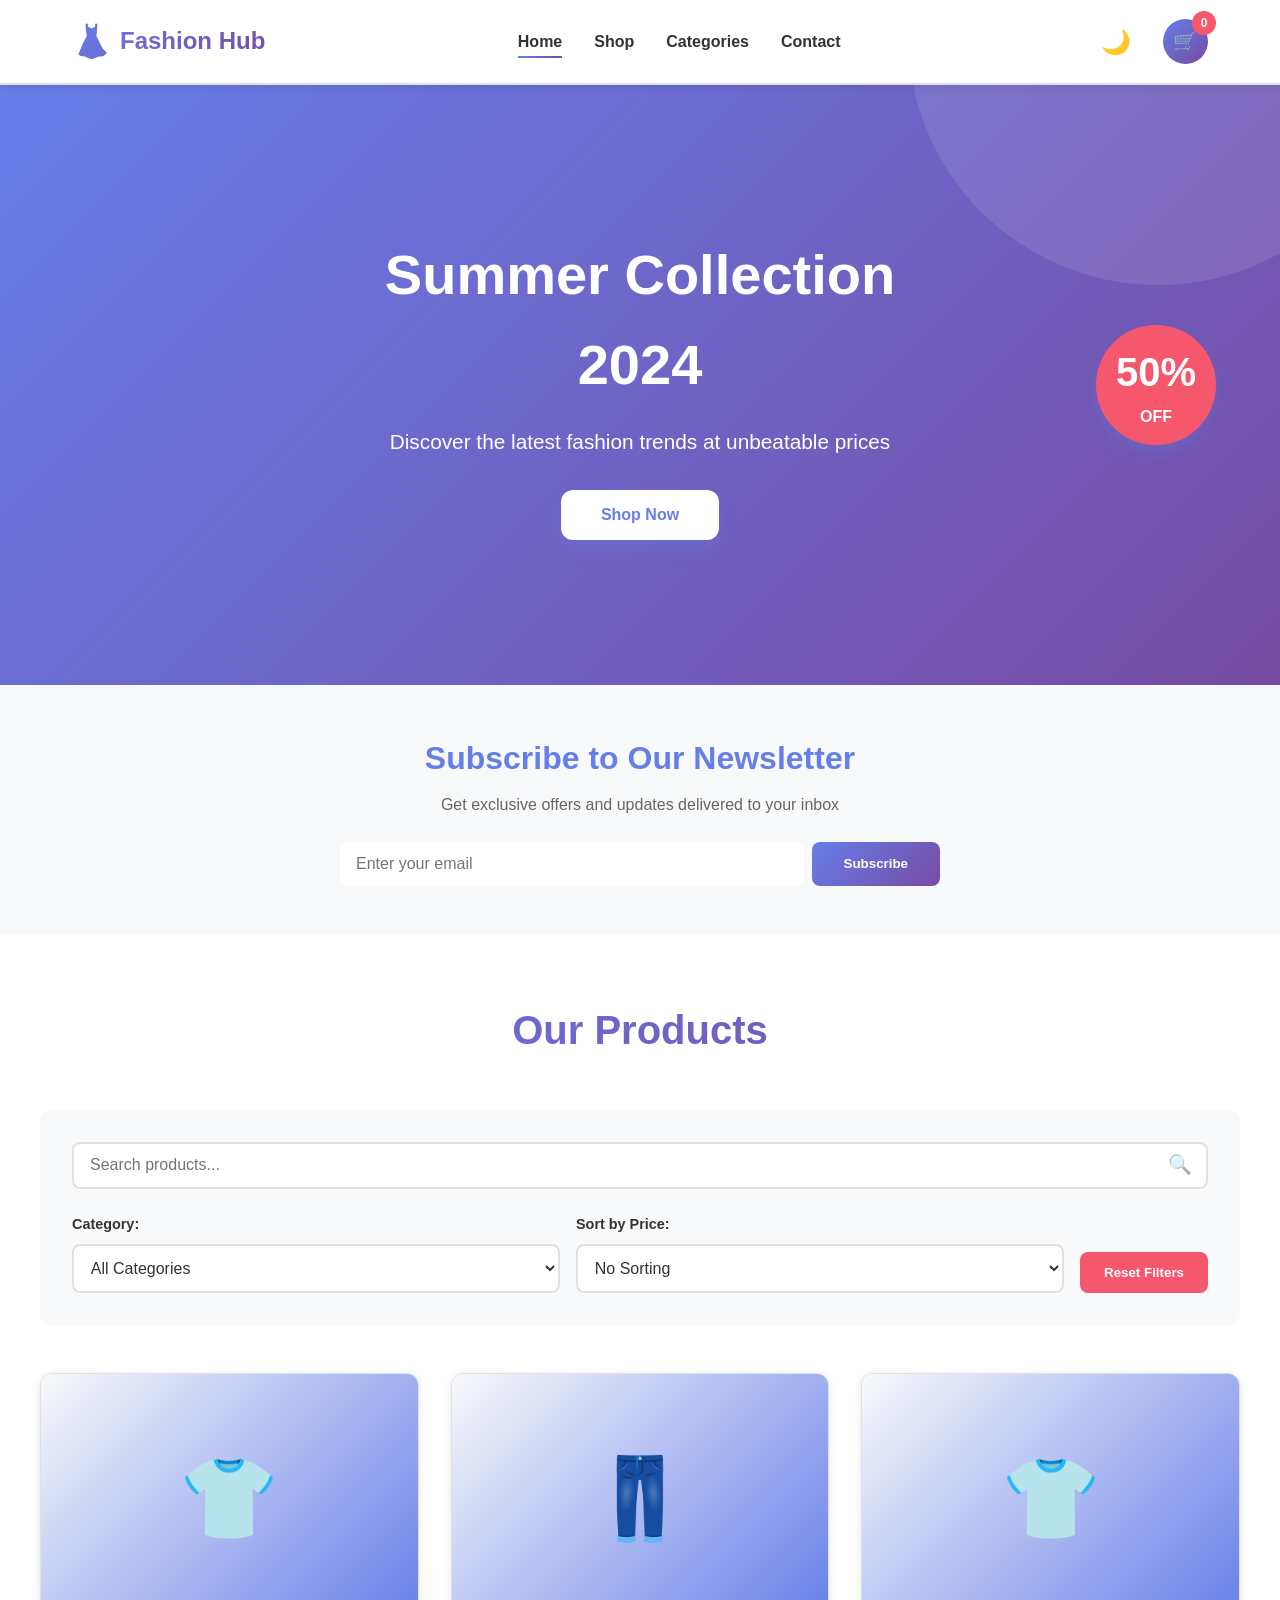
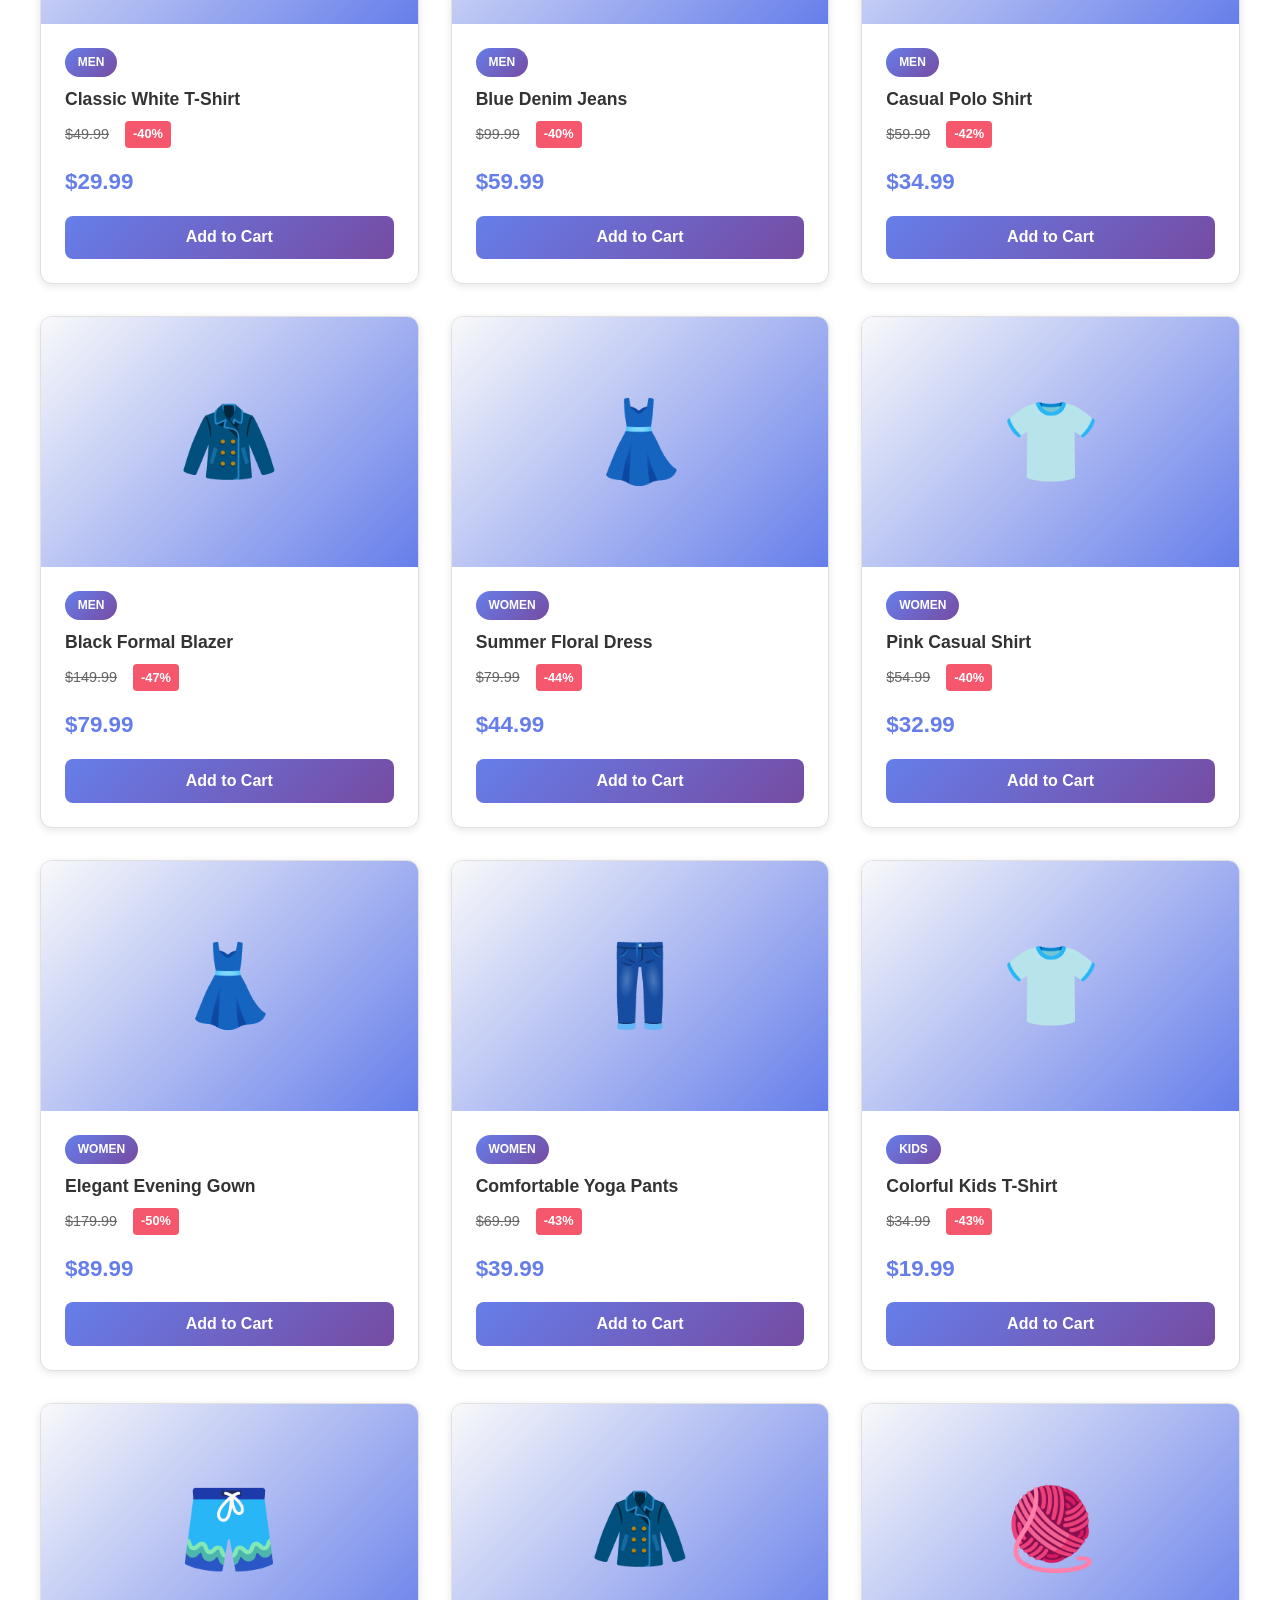
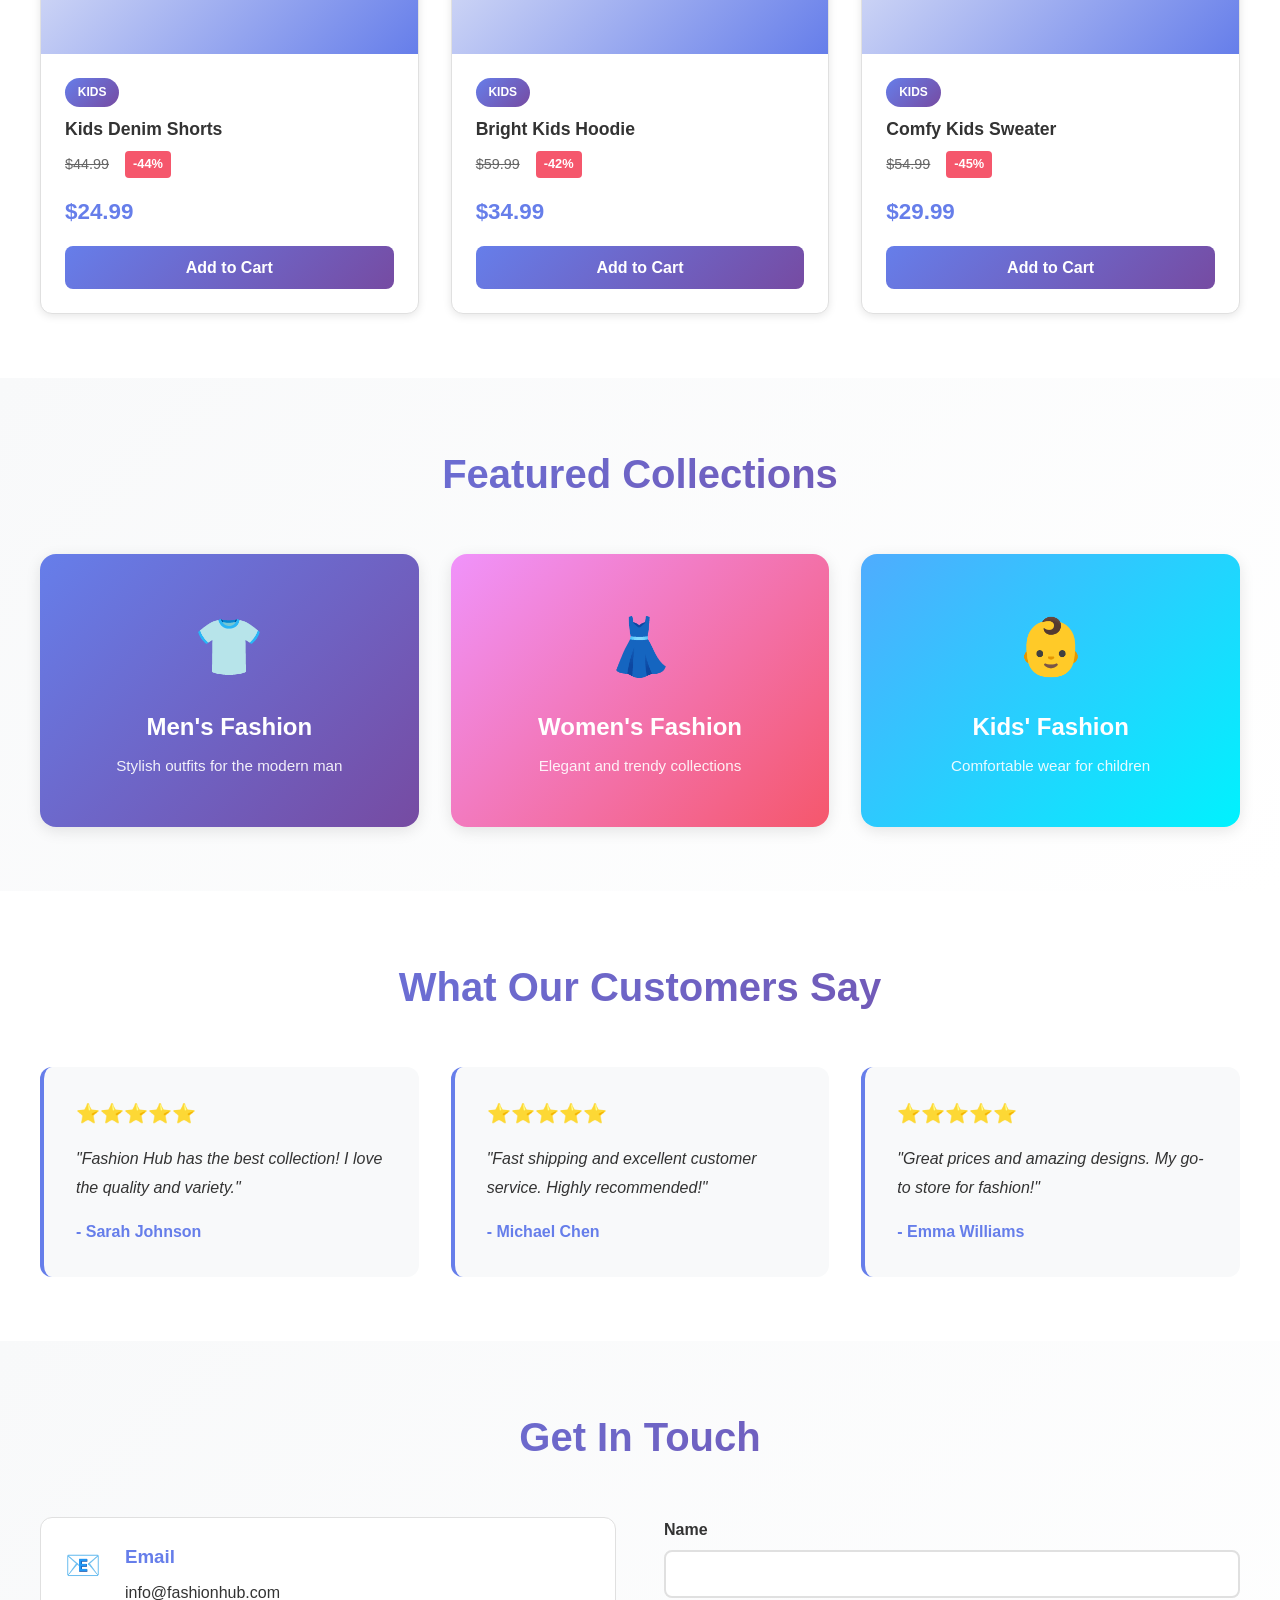
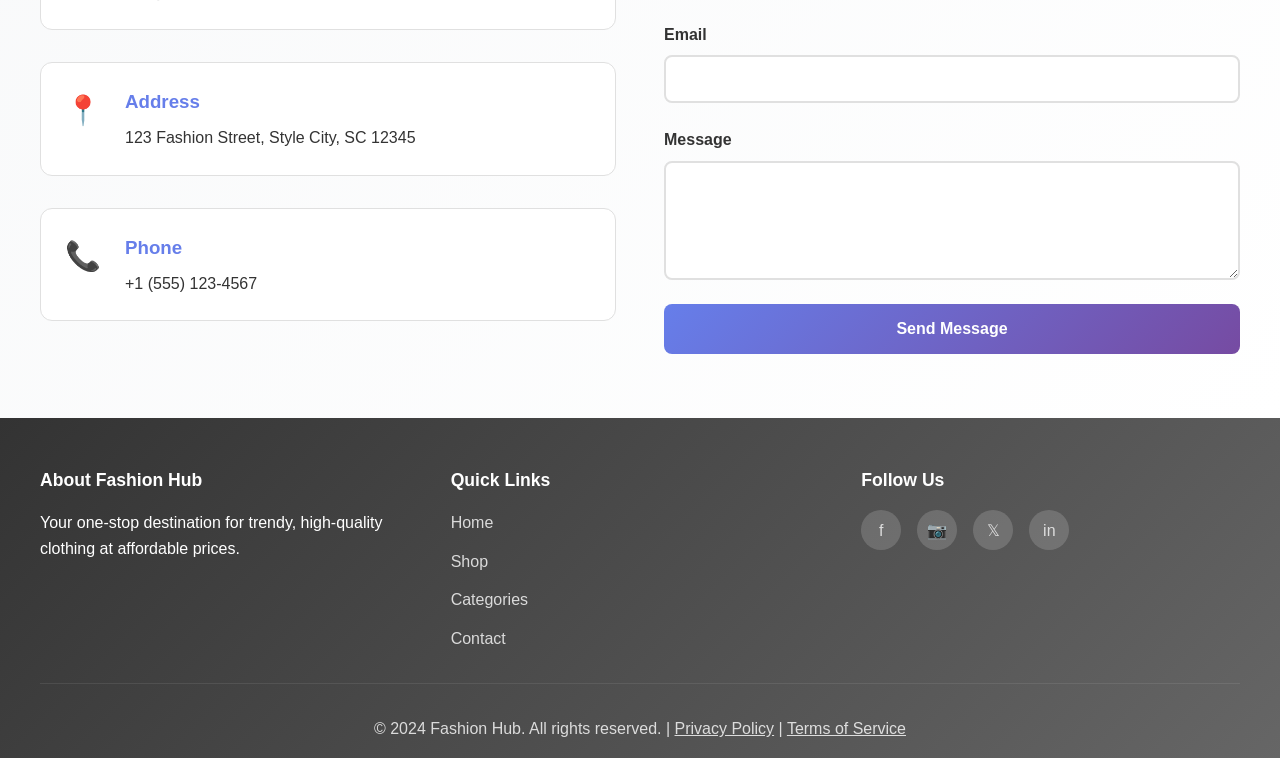
==== commit 9ecaae08: "Rename index-final.html to index.html" ====
--- a/index.html
+++ b/index.html
@@ -4,7 +4,1595 @@
     <meta charset="UTF-8">
     <meta name="viewport" content="width=device-width, initial-scale=1.0">
     <title>Fashion Hub - Online Clothing Store</title>
-    <link rel="stylesheet" href="style.css">
+    <style>
+
+:root {
+    /* Color Scheme - Light Mode */
+    --primary-color: #667eea;
+    --secondary-color: #764ba2;
+    --accent-color: #f5576c;
+    --text-color: #333333;
+    --light-text: #666666;
+    --bg-color: #ffffff;
+    --light-bg: #f8f9fa;
+    --border-color: #e0e0e0;
+    --shadow: 0 2px 8px rgba(0, 0, 0, 0.1);
+    --shadow-hover: 0 8px 16px rgba(102, 126, 234, 0.3);
+    
+    /* Spacing */
+    --spacing-xs: 0.5rem;
+    --spacing-sm: 1rem;
+    --spacing-md: 1.5rem;
+    --spacing-lg: 2rem;
+    --spacing-xl: 3rem;
+    
+    /* Border Radius */
+    --radius-sm: 4px;
+    --radius-md: 8px;
+    --radius-lg: 12px;
+    --radius-xl: 16px;
+    
+    /* Transitions */
+    --transition: all 0.3s ease;
+}
+
+/* Dark Mode Variables */
+body.dark-mode {
+    --text-color: #f0f0f0;
+    --light-text: #b0b0b0;
+    --bg-color: #1a1a1a;
+    --light-bg: #2d2d2d;
+    --border-color: #404040;
+    --shadow: 0 2px 8px rgba(0, 0, 0, 0.3);
+    --shadow-hover: 0 8px 16px rgba(102, 126, 234, 0.5);
+}
+
+* {
+    margin: 0;
+    padding: 0;
+    box-sizing: border-box;
+}
+
+html {
+    scroll-behavior: smooth;
+}
+
+body {
+    font-family: 'Segoe UI', Tahoma, Geneva, Verdana, sans-serif;
+    background-color: var(--bg-color);
+    color: var(--text-color);
+    line-height: 1.6;
+    transition: background-color 0.3s ease, color 0.3s ease;
+}
+
+a {
+    text-decoration: none;
+    color: inherit;
+    transition: var(--transition);
+}
+
+button {
+    cursor: pointer;
+    border: none;
+    font-family: inherit;
+    transition: var(--transition);
+}
+
+/* ==================== 
+   Loading Animation
+   ==================== */
+
+.loading-animation {
+    position: fixed;
+    top: 0;
+    left: 0;
+    width: 100%;
+    height: 100%;
+    background: var(--bg-color);
+    display: flex;
+    flex-direction: column;
+    justify-content: center;
+    align-items: center;
+    z-index: 9999;
+    animation: fadeOut 0.5s ease-out 1.5s forwards;
+}
+
+.spinner {
+    width: 50px;
+    height: 50px;
+    border: 4px solid var(--light-bg);
+    border-top-color: var(--primary-color);
+    border-radius: 50%;
+    animation: spin 1s linear infinite;
+}
+
+.loading-animation p {
+    margin-top: 1rem;
+    color: var(--light-text);
+    font-weight: 600;
+}
+
+@keyframes spin {
+    to { transform: rotate(360deg); }
+}
+
+@keyframes fadeOut {
+    to {
+        opacity: 0;
+        visibility: hidden;
+    }
+}
+
+/* ==================== 
+   Navigation Bar
+   ==================== */
+
+.navbar {
+    background: var(--bg-color);
+    box-shadow: var(--shadow);
+    position: sticky;
+    top: 0;
+    z-index: 100;
+    border-bottom: 2px solid var(--border-color);
+    transition: var(--transition);
+}
+
+.navbar-container {
+    max-width: 1200px;
+    margin: 0 auto;
+    padding: 1rem 2rem;
+    display: flex;
+    justify-content: space-between;
+    align-items: center;
+}
+
+.navbar-logo {
+    display: flex;
+    align-items: center;
+    gap: 0.5rem;
+    font-size: 1.5rem;
+    font-weight: 700;
+    background: linear-gradient(135deg, var(--primary-color), var(--secondary-color));
+    -webkit-background-clip: text;
+    -webkit-text-fill-color: transparent;
+    background-clip: text;
+}
+
+.logo-icon {
+    font-size: 2rem;
+}
+
+.nav-menu {
+    display: flex;
+    list-style: none;
+    gap: 2rem;
+}
+
+.nav-link {
+    font-weight: 600;
+    color: var(--text-color);
+    position: relative;
+    padding-bottom: 0.5rem;
+}
+
+.nav-link::after {
+    content: '';
+    position: absolute;
+    bottom: 0;
+    left: 0;
+    width: 0;
+    height: 2px;
+    background: linear-gradient(90deg, var(--primary-color), var(--secondary-color));
+    transition: width 0.3s ease;
+}
+
+.nav-link:hover::after,
+.nav-link.active::after {
+    width: 100%;
+}
+
+.navbar-right {
+    display: flex;
+    align-items: center;
+    gap: 1.5rem;
+}
+
+.theme-toggle {
+    background: none;
+    font-size: 1.5rem;
+    cursor: pointer;
+    padding: 0.5rem;
+    border-radius: 50%;
+    transition: var(--transition);
+}
+
+.theme-toggle:hover {
+    background: var(--light-bg);
+    transform: scale(1.1);
+}
+
+.cart-icon-container {
+    position: relative;
+}
+
+.cart-btn {
+    background: linear-gradient(135deg, var(--primary-color), var(--secondary-color));
+    color: white;
+    border-radius: 50%;
+    width: 45px;
+    height: 45px;
+    display: flex;
+    align-items: center;
+    justify-content: center;
+    font-size: 1.2rem;
+    position: relative;
+    transition: var(--transition);
+}
+
+.cart-btn:hover {
+    transform: scale(1.1);
+    box-shadow: var(--shadow-hover);
+}
+
+.cart-count {
+    position: absolute;
+    top: -8px;
+    right: -8px;
+    background: var(--accent-color);
+    color: white;
+    width: 24px;
+    height: 24px;
+    border-radius: 50%;
+    display: flex;
+    align-items: center;
+    justify-content: center;
+    font-size: 0.75rem;
+    font-weight: 700;
+}
+
+.hamburger-menu {
+    display: none;
+    flex-direction: column;
+    cursor: pointer;
+    gap: 0.4rem;
+}
+
+.hamburger-menu span {
+    width: 25px;
+    height: 3px;
+    background: var(--text-color);
+    border-radius: 2px;
+    transition: var(--transition);
+}
+
+/* ==================== 
+   Hero Section
+   ==================== */
+
+.hero {
+    background: linear-gradient(135deg, var(--primary-color), var(--secondary-color));
+    color: white;
+    padding: 8rem 2rem;
+    text-align: center;
+    position: relative;
+    overflow: hidden;
+    min-height: 600px;
+    display: flex;
+    align-items: center;
+    justify-content: center;
+}
+
+.hero::before {
+    content: '';
+    position: absolute;
+    top: -50%;
+    right: -10%;
+    width: 500px;
+    height: 500px;
+    background: rgba(255, 255, 255, 0.1);
+    border-radius: 50%;
+    animation: float 6s ease-in-out infinite;
+}
+
+.hero-content {
+    position: relative;
+    z-index: 2;
+    max-width: 600px;
+    margin: 0 auto;
+}
+
+.hero-title {
+    font-size: 3.5rem;
+    font-weight: 700;
+    margin-bottom: 1rem;
+    animation: slideDown 0.8s ease-out;
+}
+
+.hero-subtitle {
+    font-size: 1.3rem;
+    margin-bottom: 2rem;
+    opacity: 0.95;
+    animation: slideUp 0.8s ease-out 0.2s both;
+}
+
+.hero-btn {
+    background: white;
+    color: var(--primary-color);
+    padding: 1rem 2.5rem;
+    font-size: 1rem;
+    font-weight: 700;
+    border-radius: var(--radius-lg);
+    box-shadow: var(--shadow-hover);
+    transition: var(--transition);
+    animation: slideUp 0.8s ease-out 0.4s both;
+}
+
+.hero-btn:hover {
+    transform: translateY(-3px);
+    box-shadow: 0 12px 20px rgba(0, 0, 0, 0.2);
+}
+
+.hero-discount {
+    position: absolute;
+    right: 5%;
+    top: 50%;
+    transform: translateY(-50%);
+}
+
+.discount-badge {
+    background: var(--accent-color);
+    width: 120px;
+    height: 120px;
+    border-radius: 50%;
+    display: flex;
+    flex-direction: column;
+    justify-content: center;
+    align-items: center;
+    color: white;
+    font-weight: 700;
+    box-shadow: var(--shadow-hover);
+    animation: pulse 2s ease-in-out infinite;
+}
+
+.discount-percent {
+    font-size: 2.5rem;
+}
+
+.discount-text {
+    font-size: 1rem;
+}
+
+@keyframes float {
+    0%, 100% { transform: translateY(0px); }
+    50% { transform: translateY(-20px); }
+}
+
+@keyframes slideDown {
+    from {
+        opacity: 0;
+        transform: translateY(-30px);
+    }
+    to {
+        opacity: 1;
+        transform: translateY(0);
+    }
+}
+
+@keyframes slideUp {
+    from {
+        opacity: 0;
+        transform: translateY(30px);
+    }
+    to {
+        opacity: 1;
+        transform: translateY(0);
+    }
+}
+
+@keyframes pulse {
+    0%, 100% { transform: scale(1); }
+    50% { transform: scale(1.05); }
+}
+
+/* ==================== 
+   Newsletter Section
+   ==================== */
+
+.newsletter-section {
+    background: linear-gradient(135deg, var(--light-bg), var(--light-bg));
+    padding: 3rem 2rem;
+    text-align: center;
+}
+
+.newsletter-container {
+    max-width: 600px;
+    margin: 0 auto;
+}
+
+.newsletter-container h2 {
+    font-size: 2rem;
+    margin-bottom: 0.5rem;
+    color: var(--primary-color);
+}
+
+.newsletter-container p {
+    color: var(--light-text);
+    margin-bottom: 1.5rem;
+}
+
+.newsletter-form {
+    display: flex;
+    gap: 0.5rem;
+}
+
+#newsletterEmail {
+    flex: 1;
+    padding: 0.8rem 1rem;
+    border: none;
+    border-radius: var(--radius-md);
+    font-size: 1rem;
+    background: var(--bg-color);
+    color: var(--text-color);
+    transition: var(--transition);
+}
+
+#newsletterEmail:focus {
+    outline: 2px solid var(--primary-color);
+}
+
+.newsletter-btn {
+    background: linear-gradient(135deg, var(--primary-color), var(--secondary-color));
+    color: white;
+    padding: 0.8rem 2rem;
+    border-radius: var(--radius-md);
+    font-weight: 700;
+    transition: var(--transition);
+}
+
+.newsletter-btn:hover {
+    transform: translateY(-2px);
+    box-shadow: var(--shadow-hover);
+}
+
+/* ==================== 
+   Shop Section
+   ==================== */
+
+.shop {
+    padding: 4rem 2rem;
+    background: var(--bg-color);
+}
+
+.shop-container {
+    max-width: 1200px;
+    margin: 0 auto;
+}
+
+.section-title {
+    font-size: 2.5rem;
+    text-align: center;
+    margin-bottom: 3rem;
+    background: linear-gradient(135deg, var(--primary-color), var(--secondary-color));
+    -webkit-background-clip: text;
+    -webkit-text-fill-color: transparent;
+    background-clip: text;
+}
+
+.search-filter-container {
+    background: var(--light-bg);
+    padding: 2rem;
+    border-radius: var(--radius-lg);
+    margin-bottom: 3rem;
+    display: flex;
+    flex-direction: column;
+    gap: 1.5rem;
+}
+
+.search-box {
+    position: relative;
+    display: flex;
+    align-items: center;
+}
+
+.search-input {
+    width: 100%;
+    padding: 0.8rem 2.5rem 0.8rem 1rem;
+    border: 2px solid var(--border-color);
+    border-radius: var(--radius-md);
+    font-size: 1rem;
+    background: var(--bg-color);
+    color: var(--text-color);
+    transition: var(--transition);
+}
+
+.search-input:focus {
+    outline: none;
+    border-color: var(--primary-color);
+    box-shadow: 0 0 0 3px rgba(102, 126, 234, 0.1);
+}
+
+.search-icon {
+    position: absolute;
+    right: 1rem;
+    font-size: 1.2rem;
+    opacity: 0.5;
+}
+
+.filter-controls {
+    display: flex;
+    gap: 1rem;
+    flex-wrap: wrap;
+}
+
+.filter-group {
+    flex: 1;
+    min-width: 200px;
+    display: flex;
+    flex-direction: column;
+    gap: 0.5rem;
+}
+
+.filter-group label {
+    font-weight: 600;
+    color: var(--text-color);
+    font-size: 0.9rem;
+}
+
+.filter-select {
+    padding: 0.8rem;
+    border: 2px solid var(--border-color);
+    border-radius: var(--radius-md);
+    background: var(--bg-color);
+    color: var(--text-color);
+    font-size: 1rem;
+    cursor: pointer;
+    transition: var(--transition);
+}
+
+.filter-select:focus {
+    outline: none;
+    border-color: var(--primary-color);
+}
+
+.filter-select:hover {
+    border-color: var(--primary-color);
+}
+
+.reset-filters-btn {
+    background: var(--accent-color);
+    color: white;
+    padding: 0.8rem 1.5rem;
+    border-radius: var(--radius-md);
+    font-weight: 600;
+    align-self: flex-end;
+    transition: var(--transition);
+}
+
+.reset-filters-btn:hover {
+    transform: scale(1.05);
+    box-shadow: var(--shadow-hover);
+}
+
+/* ==================== 
+   Products Grid
+   ==================== */
+
+.products-grid {
+    display: grid;
+    grid-template-columns: repeat(auto-fill, minmax(280px, 1fr));
+    gap: 2rem;
+    animation: fadeIn 0.6s ease-out;
+}
+
+.product-card {
+    background: var(--bg-color);
+    border-radius: var(--radius-lg);
+    overflow: hidden;
+    box-shadow: var(--shadow);
+    transition: var(--transition);
+    border: 1px solid var(--border-color);
+}
+
+.product-card:hover {
+    transform: translateY(-8px);
+    box-shadow: var(--shadow-hover);
+}
+
+.product-image {
+    width: 100%;
+    height: 250px;
+    background: linear-gradient(135deg, var(--light-bg), var(--primary-color));
+    display: flex;
+    align-items: center;
+    justify-content: center;
+    font-size: 5rem;
+    overflow: hidden;
+    position: relative;
+}
+
+.product-image::after {
+    content: '';
+    position: absolute;
+    inset: 0;
+    background: rgba(0, 0, 0, 0);
+    transition: background 0.3s ease;
+}
+
+.product-card:hover .product-image::after {
+    background: rgba(0, 0, 0, 0.1);
+}
+
+.product-info {
+    padding: 1.5rem;
+}
+
+.product-category {
+    display: inline-block;
+    background: linear-gradient(135deg, var(--primary-color), var(--secondary-color));
+    color: white;
+    padding: 0.3rem 0.8rem;
+    border-radius: 20px;
+    font-size: 0.75rem;
+    font-weight: 700;
+    margin-bottom: 0.5rem;
+    text-transform: uppercase;
+}
+
+.product-name {
+    font-size: 1.1rem;
+    font-weight: 700;
+    margin-bottom: 0.5rem;
+    color: var(--text-color);
+}
+
+.product-price {
+    font-size: 1.4rem;
+    color: var(--primary-color);
+    font-weight: 700;
+    margin-bottom: 1rem;
+}
+
+.product-original-price {
+    text-decoration: line-through;
+    color: var(--light-text);
+    font-size: 0.9rem;
+    margin-right: 0.5rem;
+}
+
+.product-discount {
+    background: var(--accent-color);
+    color: white;
+    padding: 0.2rem 0.5rem;
+    border-radius: 4px;
+    font-size: 0.8rem;
+    font-weight: 700;
+}
+
+.add-to-cart-btn {
+    width: 100%;
+    background: linear-gradient(135deg, var(--primary-color), var(--secondary-color));
+    color: white;
+    padding: 0.8rem;
+    border-radius: var(--radius-md);
+    font-weight: 600;
+    font-size: 1rem;
+    transition: var(--transition);
+}
+
+.add-to-cart-btn:hover {
+    transform: scale(1.05);
+    box-shadow: var(--shadow-hover);
+}
+
+.add-to-cart-btn:active {
+    transform: scale(0.98);
+}
+
+.no-products-message {
+    text-align: center;
+    padding: 3rem;
+    font-size: 1.2rem;
+    color: var(--light-text);
+}
+
+@keyframes fadeIn {
+    from {
+        opacity: 0;
+    }
+    to {
+        opacity: 1;
+    }
+}
+
+/* ==================== 
+   Featured Section
+   ==================== */
+
+.featured-section {
+    background: linear-gradient(135deg, var(--light-bg), var(--bg-color));
+    padding: 4rem 2rem;
+}
+
+.featured-container {
+    max-width: 1200px;
+    margin: 0 auto;
+}
+
+.category-cards {
+    display: grid;
+    grid-template-columns: repeat(auto-fit, minmax(300px, 1fr));
+    gap: 2rem;
+}
+
+.category-card {
+    padding: 3rem 2rem;
+    border-radius: var(--radius-xl);
+    color: white;
+    text-align: center;
+    cursor: pointer;
+    transition: var(--transition);
+    box-shadow: 0 4px 15px rgba(0, 0, 0, 0.1);
+}
+
+.category-card:hover {
+    transform: translateY(-10px);
+    box-shadow: 0 12px 25px rgba(0, 0, 0, 0.2);
+}
+
+.category-icon {
+    font-size: 3.5rem;
+    display: block;
+    margin-bottom: 1rem;
+    transition: var(--transition);
+}
+
+.category-card:hover .category-icon {
+    transform: scale(1.2);
+}
+
+.category-card h3 {
+    font-size: 1.5rem;
+    margin-bottom: 0.5rem;
+}
+
+.category-card p {
+    font-size: 0.95rem;
+    opacity: 0.9;
+}
+
+/* ==================== 
+   Testimonials Section
+   ==================== */
+
+.testimonials-section {
+    padding: 4rem 2rem;
+    background: var(--bg-color);
+}
+
+.testimonials-container {
+    max-width: 1200px;
+    margin: 0 auto;
+}
+
+.testimonials-grid {
+    display: grid;
+    grid-template-columns: repeat(auto-fit, minmax(300px, 1fr));
+    gap: 2rem;
+}
+
+.testimonial-card {
+    background: var(--light-bg);
+    padding: 2rem;
+    border-radius: var(--radius-lg);
+    border-left: 4px solid var(--primary-color);
+    transition: var(--transition);
+}
+
+.testimonial-card:hover {
+    transform: translateX(5px);
+    box-shadow: var(--shadow-hover);
+}
+
+.stars {
+    font-size: 1.2rem;
+    margin-bottom: 1rem;
+}
+
+.testimonial-text {
+    font-style: italic;
+    color: var(--text-color);
+    margin-bottom: 1rem;
+    line-height: 1.8;
+}
+
+.testimonial-author {
+    font-weight: 700;
+    color: var(--primary-color);
+}
+
+/* ==================== 
+   Contact Section
+   ==================== */
+
+.contact-section {
+    padding: 4rem 2rem;
+    background: linear-gradient(135deg, var(--light-bg), var(--bg-color));
+}
+
+.contact-container {
+    max-width: 1200px;
+    margin: 0 auto;
+}
+
+.contact-content {
+    display: grid;
+    grid-template-columns: 1fr 1fr;
+    gap: 3rem;
+    margin-top: 3rem;
+}
+
+.contact-info {
+    display: flex;
+    flex-direction: column;
+    gap: 2rem;
+}
+
+.info-item {
+    display: flex;
+    gap: 1.5rem;
+    padding: 1.5rem;
+    background: var(--bg-color);
+    border-radius: var(--radius-lg);
+    border: 1px solid var(--border-color);
+}
+
+.info-icon {
+    font-size: 1.8rem;
+    flex-shrink: 0;
+}
+
+.info-item h3 {
+    margin-bottom: 0.5rem;
+    color: var(--primary-color);
+}
+
+.contact-form {
+    display: flex;
+    flex-direction: column;
+    gap: 1.5rem;
+}
+
+.form-group {
+    display: flex;
+    flex-direction: column;
+    gap: 0.5rem;
+}
+
+.form-group label {
+    font-weight: 600;
+    color: var(--text-color);
+}
+
+.form-group input,
+.form-group textarea {
+    padding: 0.8rem;
+    border: 2px solid var(--border-color);
+    border-radius: var(--radius-md);
+    background: var(--bg-color);
+    color: var(--text-color);
+    font-family: inherit;
+    font-size: 1rem;
+    transition: var(--transition);
+}
+
+.form-group input:focus,
+.form-group textarea:focus {
+    outline: none;
+    border-color: var(--primary-color);
+    box-shadow: 0 0 0 3px rgba(102, 126, 234, 0.1);
+}
+
+.error-message {
+    color: var(--accent-color);
+    font-size: 0.8rem;
+    display: none;
+}
+
+.form-group.error input,
+.form-group.error textarea {
+    border-color: var(--accent-color);
+}
+
+.form-group.error .error-message {
+    display: block;
+}
+
+.submit-btn {
+    background: linear-gradient(135deg, var(--primary-color), var(--secondary-color));
+    color: white;
+    padding: 1rem;
+    border-radius: var(--radius-md);
+    font-weight: 700;
+    font-size: 1rem;
+    transition: var(--transition);
+}
+
+.submit-btn:hover {
+    transform: translateY(-3px);
+    box-shadow: var(--shadow-hover);
+}
+
+/* ==================== 
+   Footer
+   ==================== */
+
+.footer {
+    background: linear-gradient(135deg, var(--text-color), var(--light-text));
+    color: white;
+    padding: 3rem 2rem 1rem;
+}
+
+.footer-container {
+    max-width: 1200px;
+    margin: 0 auto;
+}
+
+.footer-content {
+    display: grid;
+    grid-template-columns: repeat(auto-fit, minmax(250px, 1fr));
+    gap: 2rem;
+    margin-bottom: 2rem;
+}
+
+.footer-section h4 {
+    margin-bottom: 1rem;
+    font-size: 1.1rem;
+}
+
+.footer-section ul {
+    list-style: none;
+    display: flex;
+    flex-direction: column;
+    gap: 0.8rem;
+}
+
+.footer-section a {
+    opacity: 0.8;
+    transition: var(--transition);
+}
+
+.footer-section a:hover {
+    opacity: 1;
+}
+
+.social-links {
+    display: flex;
+    gap: 1rem;
+}
+
+.social-icon {
+    width: 40px;
+    height: 40px;
+    border-radius: 50%;
+    background: rgba(255, 255, 255, 0.2);
+    display: flex;
+    align-items: center;
+    justify-content: center;
+    transition: var(--transition);
+}
+
+.social-icon:hover {
+    background: white;
+    color: var(--primary-color);
+}
+
+.footer-bottom {
+    text-align: center;
+    padding-top: 2rem;
+    border-top: 1px solid rgba(255, 255, 255, 0.1);
+    opacity: 0.8;
+}
+
+.footer-bottom a {
+    text-decoration: underline;
+}
+
+/* ==================== 
+   Cart Modal
+   ==================== */
+
+.cart-modal {
+    position: fixed;
+    top: 0;
+    left: 0;
+    width: 100%;
+    height: 100%;
+    display: flex;
+    justify-content: flex-end;
+    visibility: hidden;
+    opacity: 0;
+    pointer-events: none;
+    background: rgba(17, 24, 39, 0.65);
+    backdrop-filter: blur(8px);
+    z-index: 1000;
+    transition: opacity 0.3s ease, visibility 0.3s ease;
+}
+
+.cart-modal.active {
+    visibility: visible;
+    opacity: 1;
+    pointer-events: auto;
+}
+
+.cart-modal-content {
+    background: rgba(255, 255, 255, 0.96);
+    width: min(900px, 100%);
+    max-width: 900px;
+    height: 100vh;
+    display: flex;
+    flex-direction: column;
+    animation: slideInRight 0.3s ease-out;
+    box-shadow: -24px 0 80px rgba(0, 0, 0, 0.18);
+    border-left: 1px solid rgba(255, 255, 255, 0.35);
+}
+
+body.dark-mode .cart-modal-content {
+    background: rgba(14, 18, 26, 0.98);
+    border-left-color: rgba(255, 255, 255, 0.1);
+}
+
+.cart-body {
+    display: flex;
+    gap: 1.5rem;
+    flex: 1;
+    padding: 1.5rem;
+    overflow: hidden;
+}
+
+.cart-items-section {
+    flex: 1.6;
+    display: flex;
+    flex-direction: column;
+    min-height: 0;
+}
+
+.cart-items-header {
+    display: flex;
+    justify-content: space-between;
+    align-items: center;
+    margin-bottom: 1rem;
+}
+
+.cart-items-header h3,
+.order-summary h3 {
+    font-size: 1.2rem;
+    margin: 0;
+    color: var(--text-color);
+}
+
+.order-summary {
+    flex: 0.9;
+    background: rgba(245, 247, 250, 0.95);
+    border-radius: var(--radius-xl);
+    padding: 1.5rem;
+    border: 1px solid rgba(102, 126, 234, 0.12);
+    display: flex;
+    flex-direction: column;
+    gap: 1rem;
+    min-width: 280px;
+    max-height: calc(100vh - 120px);
+}
+
+.order-summary .summary-line {
+    display: flex;
+    justify-content: space-between;
+    font-size: 1rem;
+    color: var(--text-color);
+    padding: 0.75rem 0;
+    border-bottom: 1px solid rgba(102, 126, 234, 0.12);
+}
+
+.order-summary .summary-line.total-line {
+    font-size: 1.25rem;
+    font-weight: 700;
+    border-bottom: none;
+}
+
+.cart-items-container {
+    flex: 1;
+    overflow-y: auto;
+    padding-right: 0.5rem;
+    min-height: 0;
+}
+
+.cart-item {
+    display: flex;
+    gap: 1rem;
+    padding: 1rem;
+    border-bottom: 1px solid var(--border-color);
+    animation: slideUp 0.3s ease-out;
+}
+
+.order-summary .payment-section {
+    margin: 0;
+    padding: 0;
+    background: transparent;
+    border: none;
+}
+
+.order-summary .payment-options {
+    background: rgba(255, 255, 255, 0.95);
+    border-radius: var(--radius-md);
+    padding: 0.5rem;
+}
+
+.order-summary .payment-option {
+    background: transparent;
+    border: none;
+    padding: 0.7rem 0.5rem;
+}
+
+.order-summary .payment-option:hover {
+    background: rgba(102, 126, 234, 0.08);
+}
+
+.order-summary .checkout-btn {
+    margin-top: auto;
+}
+
+@media (max-width: 900px) {
+    .cart-modal-content {
+        max-width: 100%;
+        width: 100%;
+        border-left: none;
+        border-radius: 0;
+        box-shadow: none;
+    }
+
+    .cart-body {
+        flex-direction: column;
+        padding: 1rem;
+        gap: 1rem;
+    }
+
+    .order-summary {
+        width: 100%;
+        max-height: none;
+        margin-top: 0.5rem;
+    }
+
+    .cart-items-container {
+        padding-right: 0;
+    }
+}
+
+@media (max-width: 768px) {
+    .cart-items-header {
+        flex-direction: column;
+        align-items: flex-start;
+        gap: 0.5rem;
+    }
+
+    .cart-items-section,
+    .order-summary {
+        width: 100%;
+    }
+
+    .cart-item {
+        flex-direction: column;
+        align-items: stretch;
+    }
+
+    .cart-item-image {
+        width: 60px;
+        height: 60px;
+        font-size: 1.5rem;
+    }
+
+    .cart-item-details {
+        width: 100%;
+    }
+
+    .cart-item-quantity {
+        flex-wrap: wrap;
+        gap: 0.5rem;
+    }
+
+    .payment-options {
+        grid-template-columns: 1fr;
+    }
+
+    .payment-option {
+        width: 100%;
+        padding: 0.85rem 0.75rem;
+    }
+
+    .close-cart {
+        font-size: 1.8rem;
+    }
+}
+
+.cart-modal-header {
+    display: flex;
+    justify-content: space-between;
+    align-items: center;
+    padding: 1.5rem;
+    border-bottom: 1px solid var(--border-color);
+}
+    display: flex;
+    justify-content: space-between;
+    align-items: center;
+    padding: 1.5rem;
+    border-bottom: 1px solid var(--border-color);
+}
+
+.close-cart {
+    background: none;
+    font-size: 1.5rem;
+    cursor: pointer;
+    color: var(--text-color);
+}
+
+.cart-items-container {
+    flex: 1;
+    overflow-y: auto;
+    padding: 1.5rem;
+}
+
+.cart-item {
+    display: flex;
+    gap: 1rem;
+    padding: 1rem;
+    border-bottom: 1px solid var(--border-color);
+    animation: slideUp 0.3s ease-out;
+}
+
+.cart-item-image {
+    width: 80px;
+    height: 80px;
+    background: var(--light-bg);
+    border-radius: var(--radius-md);
+    display: flex;
+    align-items: center;
+    justify-content: center;
+    font-size: 2rem;
+    flex-shrink: 0;
+}
+
+.cart-item-details {
+    flex: 1;
+}
+
+.cart-item-name {
+    font-weight: 600;
+    margin-bottom: 0.3rem;
+}
+
+.cart-item-price {
+    color: var(--primary-color);
+    font-weight: 700;
+    margin-bottom: 0.5rem;
+}
+
+.cart-item-quantity {
+    display: flex;
+    align-items: center;
+    gap: 0.5rem;
+}
+
+.quantity-btn {
+    background: var(--light-bg);
+    border: none;
+    width: 25px;
+    height: 25px;
+    border-radius: 4px;
+    cursor: pointer;
+    transition: var(--transition);
+    font-weight: 700;
+}
+
+.quantity-btn:hover {
+    background: var(--primary-color);
+    color: white;
+}
+
+.cart-item-remove {
+    background: none;
+    color: var(--accent-color);
+    font-weight: 700;
+    cursor: pointer;
+    margin-top: 0.5rem;
+}
+
+.cart-empty {
+    display: flex;
+    flex-direction: column;
+    align-items: center;
+    justify-content: center;
+    height: 100%;
+    gap: 1rem;
+    text-align: center;
+}
+
+.continue-shopping-btn {
+    background: linear-gradient(135deg, var(--primary-color), var(--secondary-color));
+    color: white;
+    padding: 0.8rem 1.5rem;
+    border-radius: var(--radius-md);
+    font-weight: 600;
+}
+
+.cart-footer {
+    border-top: 2px solid var(--border-color);
+    padding: 1.5rem;
+    background: var(--light-bg);
+}
+
+.cart-total {
+    display: flex;
+    justify-content: space-between;
+    font-size: 1.2rem;
+    font-weight: 700;
+    margin-bottom: 1rem;
+    color: var(--primary-color);
+}
+
+.checkout-btn {
+    width: 100%;
+    background: linear-gradient(135deg, var(--primary-color), var(--secondary-color));
+    color: white;
+    padding: 1rem;
+    border-radius: var(--radius-md);
+    font-weight: 700;
+    font-size: 1rem;
+    transition: var(--transition);
+}
+
+.checkout-btn:hover {
+    transform: translateY(-2px);
+    box-shadow: var(--shadow-hover);
+}
+
+.payment-section {
+    margin: 1.5rem 0;
+    padding: 1rem;
+    background: rgba(102, 126, 234, 0.08);
+    border-radius: var(--radius-md);
+    border: 1px solid rgba(102, 126, 234, 0.15);
+}
+
+.payment-section h3 {
+    margin-bottom: 0.75rem;
+    color: var(--text-color);
+    font-size: 1rem;
+}
+
+.payment-options {
+    display: grid;
+    gap: 0.75rem;
+}
+
+.payment-option {
+    display: flex;
+    align-items: center;
+    gap: 0.75rem;
+    padding: 0.75rem 1rem;
+    border-radius: var(--radius-sm);
+    background: rgba(255, 255, 255, 0.9);
+    border: 1px solid rgba(102, 126, 234, 0.15);
+    color: var(--text-color);
+    transition: var(--transition);
+}
+
+.payment-option input {
+    accent-color: var(--primary-color);
+}
+
+.payment-option:hover {
+    background: rgba(102, 126, 234, 0.14);
+}
+
+body.dark-mode .payment-section {
+    background: rgba(255, 255, 255, 0.05);
+    border-color: rgba(255, 255, 255, 0.1);
+}
+
+body.dark-mode .payment-option {
+    background: rgba(255, 255, 255, 0.03);
+    border-color: rgba(255, 255, 255, 0.08);
+}
+
+@keyframes slideInRight {
+    from {
+        transform: translateX(100%);
+    }
+    to {
+        transform: translateX(0);
+    }
+}
+
+/* ==================== 
+   Responsive Design
+   ==================== */
+
+@media (max-width: 768px) {
+    .hamburger-menu {
+        display: flex;
+    }
+
+    .nav-menu {
+        position: fixed;
+        left: -100%;
+        top: 70px;
+        flex-direction: column;
+        background-color: var(--bg-color);
+        width: 100%;
+        text-align: center;
+        transition: 0.3s;
+        padding: 2rem 0;
+        gap: 0;
+    }
+
+    .nav-menu.active {
+        left: 0;
+    }
+
+    .nav-link {
+        display: block;
+        padding: 1.5rem;
+        border-bottom: 1px solid var(--border-color);
+    }
+
+    .navbar-logo {
+        font-size: 1.2rem;
+    }
+
+    .logo-icon {
+        font-size: 1.5rem;
+    }
+
+    .hero {
+        padding: 4rem 2rem;
+        min-height: 400px;
+    }
+
+    .hero-title {
+        font-size: 2.2rem;
+    }
+
+    .hero-subtitle {
+        font-size: 1rem;
+    }
+
+    .hero-discount {
+        position: static;
+        margin-top: 2rem;
+        transform: none;
+    }
+
+    .discount-badge {
+        width: 100px;
+        height: 100px;
+    }
+
+    .discount-percent {
+        font-size: 2rem;
+    }
+
+    .search-filter-container {
+        flex-direction: column;
+    }
+
+    .filter-controls {
+        flex-direction: column;
+    }
+
+    .filter-group {
+        width: 100%;
+    }
+
+    .reset-filters-btn {
+        align-self: stretch;
+    }
+
+    .products-grid {
+        grid-template-columns: repeat(auto-fill, minmax(200px, 1fr));
+        gap: 1.5rem;
+    }
+
+    .contact-content {
+        grid-template-columns: 1fr;
+    }
+
+    .cart-modal-content {
+        max-width: 100%;
+    }
+
+    .newsletter-form {
+        flex-direction: column;
+    }
+
+    .section-title {
+        font-size: 1.8rem;
+    }
+}
+
+@media (max-width: 480px) {
+    .navbar-container {
+        padding: 1rem;
+        gap: 1rem;
+    }
+
+    .navbar-right {
+        gap: 0.5rem;
+    }
+
+    .cart-btn {
+        width: 40px;
+        height: 40px;
+    }
+
+    .hero-title {
+        font-size: 1.8rem;
+    }
+
+    .hero-subtitle {
+        font-size: 0.95rem;
+    }
+
+    .products-grid {
+        grid-template-columns: 1fr;
+    }
+
+    .product-image {
+        height: 200px;
+    }
+
+    .category-cards {
+        grid-template-columns: 1fr;
+    }
+
+    .testimonials-grid {
+        grid-template-columns: 1fr;
+    }
+
+    .footer-content {
+        grid-template-columns: 1fr;
+    }
+
+    .search-input {
+        padding: 0.7rem 2rem 0.7rem 0.8rem;
+        font-size: 16px;
+    }
+}
+
+/* ==================== 
+   Success Message Animation
+   ==================== */
+
+.success-message {
+    position: fixed;
+    bottom: 2rem;
+    right: 2rem;
+    background: linear-gradient(135deg, #10b981, #059669);
+    color: white;
+    padding: 1rem 1.5rem;
+    border-radius: var(--radius-lg);
+    box-shadow: var(--shadow-hover);
+    animation: slideUp 0.3s ease-out;
+    z-index: 1001;
+}
+
+/* Focus Visible for Accessibility */
+button:focus-visible,
+input:focus-visible,
+select:focus-visible,
+textarea:focus-visible {
+    outline: 2px solid var(--primary-color);
+    outline-offset: 2px;
+}
+
+</style>
 </head>
 <body>
     <!-- Loading Animation -->
